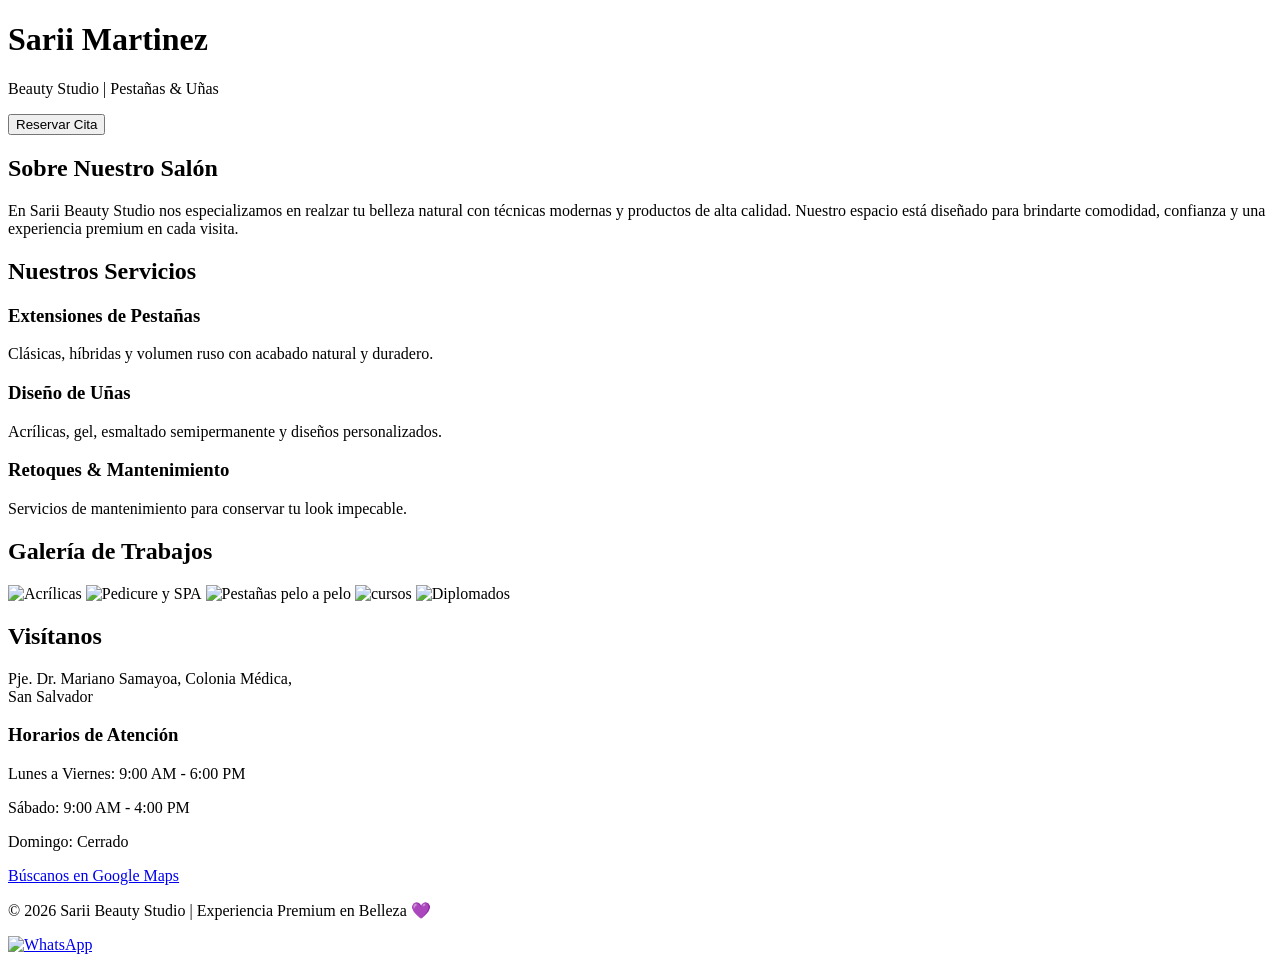
==== index.html @ cb6f9347 "Add files via upload" ====
<!DOCTYPE html>
<html lang="es">

<head>
    <meta charset="UTF-8">
    <meta name="viewport" content="width=device-width, initial-scale=1.0">
    <title>Sarii Beauty Studio</title>

    <link rel="stylesheet" href="css/style.css">

    <link href="https://fonts.googleapis.com/css2?family=Playfair+Display:wght@500;700&family=Poppins:wght@300;400;500&display=swap" rel="stylesheet">
</head>

<body>

    <!-- HERO -->
   <header class="hero">
    <div class="hero-overlay">
        <h1>Sarii Martinez</h1>
        <p>Beauty Studio | Pestañas & Uñas</p>
        <button>Reservar Cita</button>
    </div>
    </header>


    <!-- SOBRE NOSOTROS -->
    <section class="about fade-in">
        <div class="container">
            <h2>Sobre Nuestro Salón</h2>
            <p>
                En Sarii Beauty Studio nos especializamos en realzar tu belleza natural con técnicas modernas
                y productos de alta calidad. Nuestro espacio está diseñado para brindarte comodidad,
                confianza y una experiencia premium en cada visita.
            </p>
        </div>
    </section>

    <!-- SERVICIOS -->
    <section class="services fade-in">
        <h2>Nuestros Servicios</h2>

        <div class="services-container">

            <div class="card">
                <h3>Extensiones de Pestañas</h3>
                <p>Clásicas, híbridas y volumen ruso con acabado natural y duradero.</p>
            </div>

            <div class="card">
                <h3>Diseño de Uñas</h3>
                <p>Acrílicas, gel, esmaltado semipermanente y diseños personalizados.</p>
            </div>

            <div class="card">
                <h3>Retoques & Mantenimiento</h3>
                <p>Servicios de mantenimiento para conservar tu look impecable.</p>
            </div>

        </div>
    </section>

<!-- CARRUSEL PREMIUM -->
<section class="carousel-section fade-in">
    <h2>Galería de Trabajos</h2>
    <div class="carousel">
        <img class="carousel-img active" src="images/acrilicas.jpeg" alt="Acrílicas">
        <img class="carousel-img" src="images/pedicure smaltado.jpeg" alt="Pedicure y SPA">
        <img class="carousel-img" src="images/pelo a pelo.jpeg" alt="Pestañas pelo a pelo">
        <img class="carousel-img" src="images/clases.jpeg" alt="cursos">
        <img class="carousel-img" src="images/Diplomados.jpeg" alt="Diplomados">
</div>

</section>

     <section class="ubicacion">
    <div class="ubicacion-card">

        <div class="ubicacion-header">
            <i class="fas fa-map-marker-alt icono-ubicacion"></i>
            <h2>Visítanos</h2>
        </div>

        <p>Pje. Dr. Mariano Samayoa, Colonia Médica,<br>San Salvador</p>

        <div class="horarios">
            <h3>Horarios de Atención</h3>
            <p>Lunes a Viernes: 9:00 AM - 6:00 PM</p>
            <p>Sábado: 9:00 AM - 4:00 PM</p>
            <p>Domingo: Cerrado</p>
        </div>

        <!-- BOTÓN GOOGLE MAPS -->
        <a href="https://maps.app.goo.gl/WxEdS9twCgssLW859"
           target="_blank"
           class="btn-mapa">
           Búscanos en Google Maps
        </a>

        <!-- <div class="mapa">
            <iframe 
                src="https://www.google.com/maps?q=Pje.+Dr.+Mariano+Samayoa,+Colonia+Medica,+San+Salvador&output=embed"
                loading="lazy">
            </iframe>
        </div> -->

    </div>
</section>


    <!-- FOOTER -->
    <footer>
        <p>© 2026 Sarii Beauty Studio | Experiencia Premium en Belleza 💜</p>
    </footer>

    <!-- BOTÓN FLOTANTE WHATSAPP -->
<a href="https://wa.me/50374863461?text=Hola,%20quiero%20agendar%20una%20cita%20en%20Sarii%20Beauty%20Studio"
   class="whatsapp-float"
   target="_blank">
    <img src="https://cdn-icons-png.flaticon.com/512/733/733585.png" alt="WhatsApp">
</a>

<script>
    const elements = document.querySelectorAll('.fade-in');

    const observer = new IntersectionObserver((entries) => {
        entries.forEach(entry => {
            if (entry.isIntersecting) {
                entry.target.classList.add('visible');
            }
        });
    });

    elements.forEach(el => observer.observe(el));
</script>

<script>
document.addEventListener("DOMContentLoaded", function () {

    const slides = document.querySelectorAll('.carousel-img');
    let currentSlide = 0;

    function showNextSlide() {
        slides[currentSlide].classList.remove('active');
        currentSlide = (currentSlide + 1) % slides.length;
        slides[currentSlide].classList.add('active');
    }

    setInterval(showNextSlide, 4000);

});
</script>

</body>

</html>
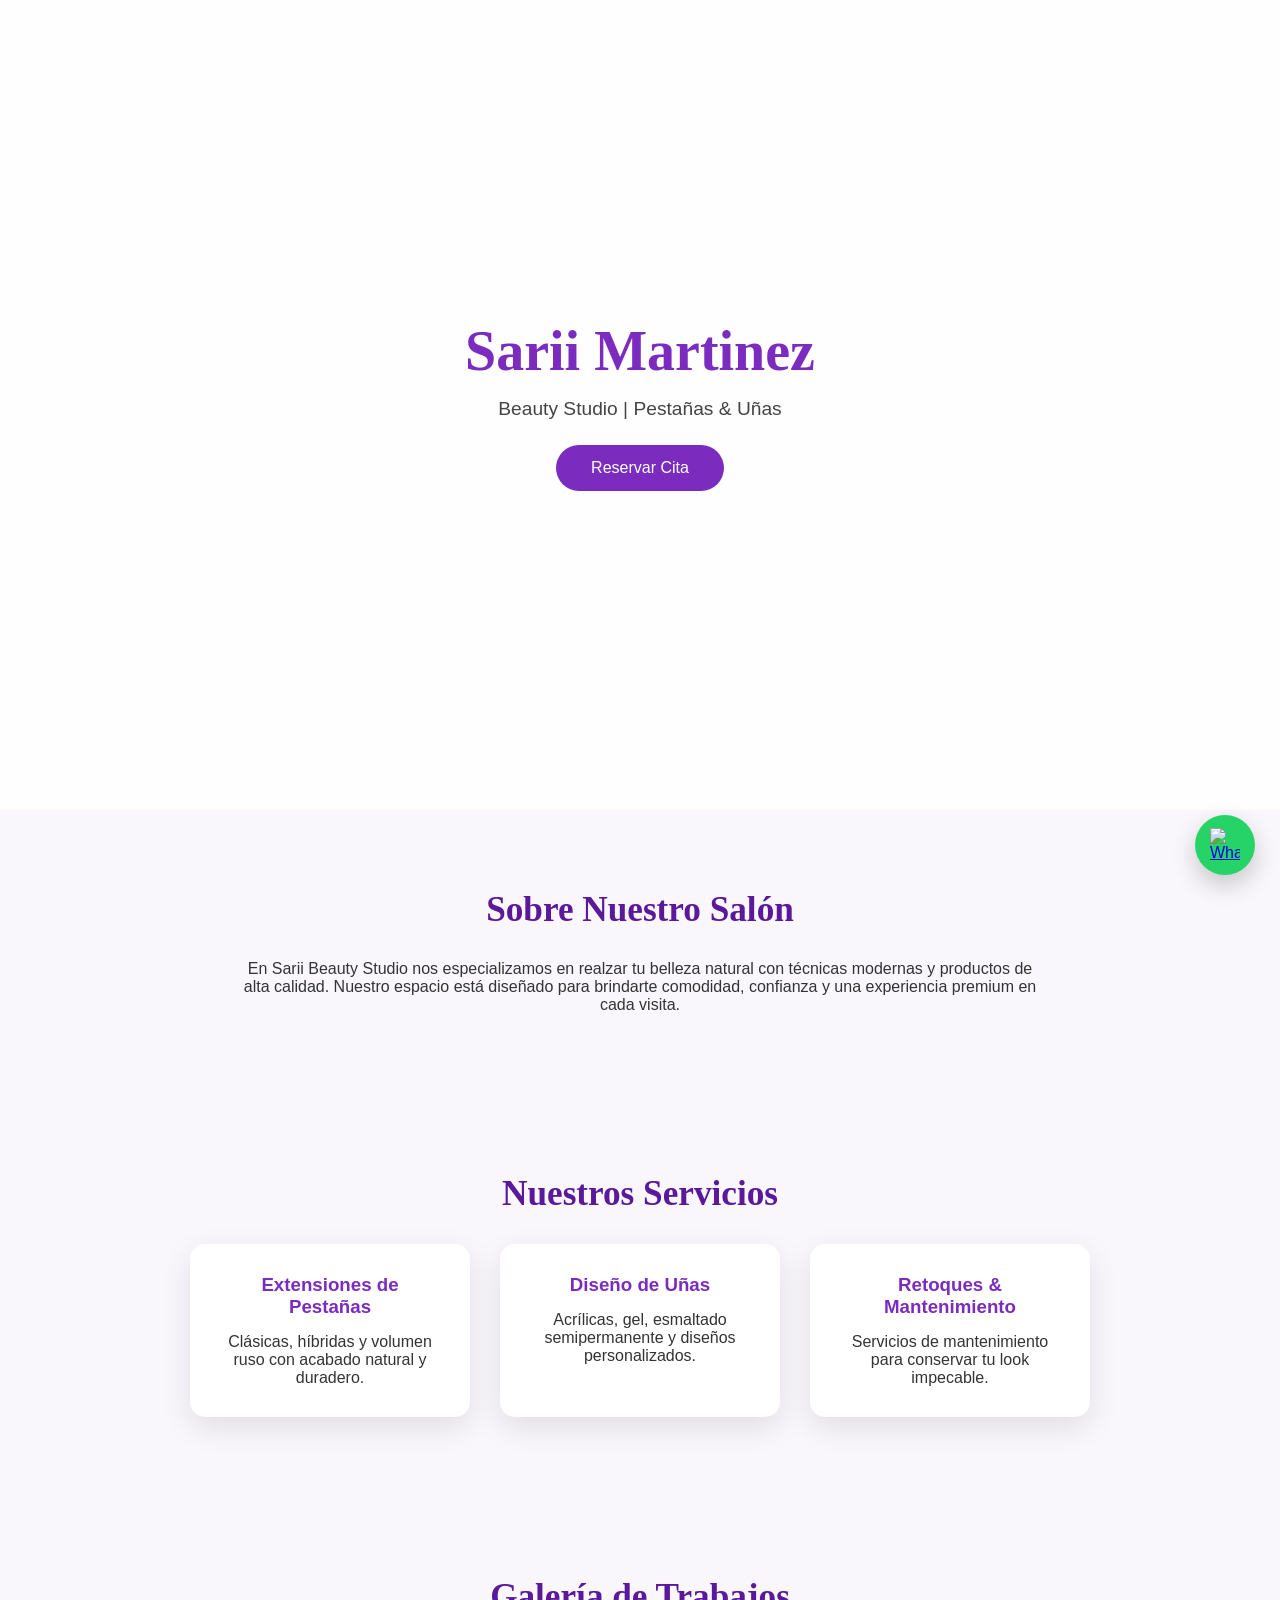
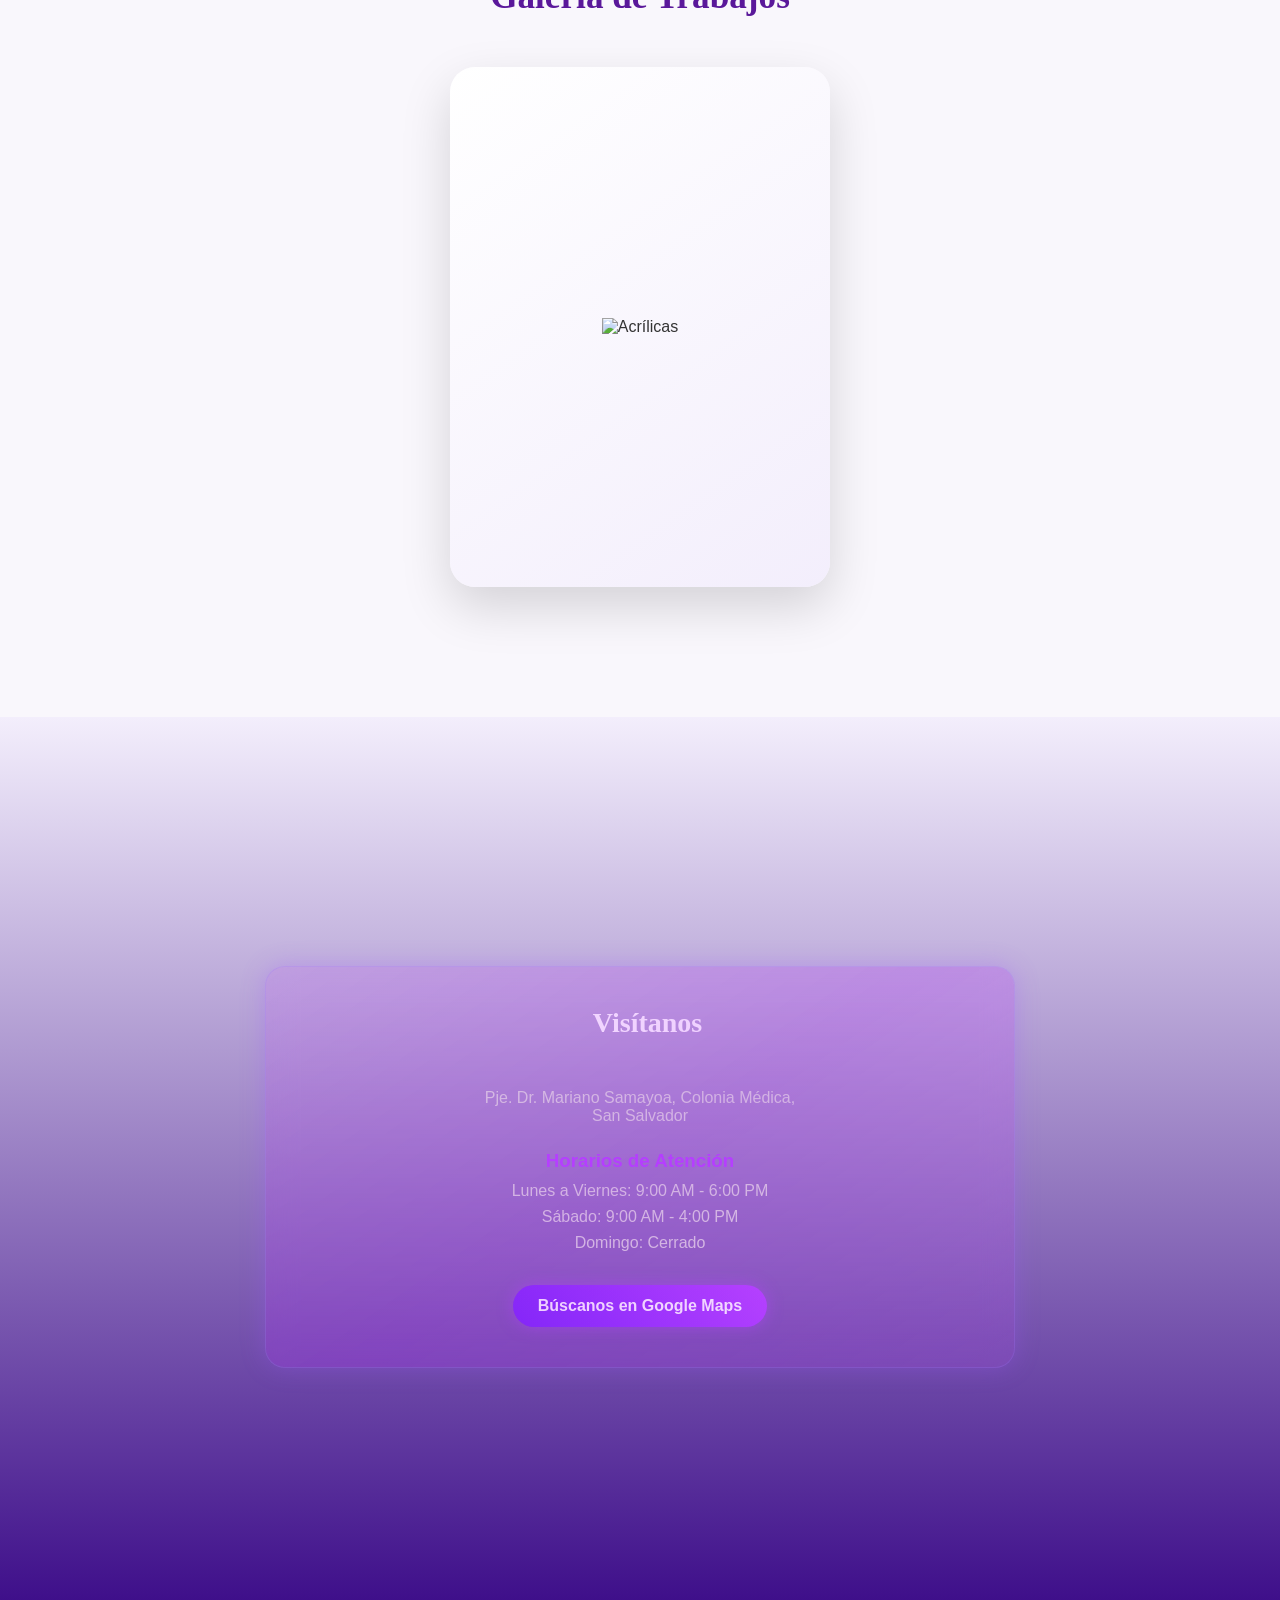
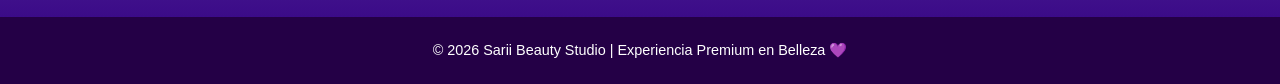
==== commit 36836922: "Add files via upload" ====
--- a/index.html
+++ b/index.html
@@ -6,7 +6,7 @@
     <meta name="viewport" content="width=device-width, initial-scale=1.0">
     <title>Sarii Beauty Studio</title>
 
-    <link rel="stylesheet" href="css/style.css">
+    <link rel="stylesheet" href="styles.css">
 
     <link href="https://fonts.googleapis.com/css2?family=Playfair+Display:wght@500;700&family=Poppins:wght@300;400;500&display=swap" rel="stylesheet">
 </head>
--- a/styles.css
+++ b/styles.css
@@ -0,0 +1,390 @@
+/* RESET */
+* {
+    margin: 0;
+    padding: 0;
+    box-sizing: border-box;
+}
+
+/* GENERAL */
+body {
+    font-family: 'Poppins', sans-serif;
+    background-color: #f9f7fc;
+    color: #333;
+}
+
+/* HERO PREMIUM CON IMAGEN */
+.hero {
+    height: 90vh;
+    background: linear-gradient(rgba(255,255,255,0.85), rgba(255,255,255,0.85)),
+                url("../images/logo.bg.jpeg");
+    background-size: cover;
+    background-position: center;
+    display: flex;
+    justify-content: center;
+    align-items: center;
+    text-align: center;
+}
+
+.hero-overlay h1 {
+    font-family: 'Playfair Display', serif;
+    font-size: 3.5rem;
+    color: #7b2cbf;
+    margin-bottom: 15px;
+}
+
+.hero-overlay p {
+    font-size: 1.2rem;
+    color: #444;
+    margin-bottom: 25px;
+}
+
+
+/* BOTÓN */
+button {
+    background: #7b2cbf;
+    border: none;
+    padding: 14px 35px;
+    border-radius: 30px;
+    color: white;
+    font-size: 1rem;
+    cursor: pointer;
+    transition: 0.3s;
+}
+
+button:hover {
+    background: #5a189a;
+}
+
+/* SECCIONES */
+section {
+    padding: 80px 20px;
+    text-align: center;
+}
+
+.container {
+    max-width: 800px;
+    margin: auto;
+}
+
+h2 {
+    font-family: 'Playfair Display', serif;
+    font-size: 2.2rem;
+    margin-bottom: 30px;
+    color: #5a189a;
+}
+
+/* SERVICIOS */
+.services-container {
+    display: flex;
+    justify-content: center;
+    gap: 30px;
+    flex-wrap: wrap;
+}
+
+.card {
+    background: white;
+    padding: 30px;
+    width: 280px;
+    border-radius: 15px;
+    box-shadow: 0 10px 30px rgba(0,0,0,0.1);
+    transition: 0.3s;
+}
+
+.card:hover {
+    transform: translateY(-8px);
+}
+
+.card h3 {
+    margin-bottom: 15px;
+    color: #7b2cbf;
+}
+
+/* FOOTER */
+footer {
+    background: #240046;
+    color: white;
+    text-align: center;
+    padding: 25px;
+    font-size: 0.9rem;
+}
+
+/* UBICACIÓN */
+.location {
+    background: #f3eefc;
+    padding: 70px 20px;
+}
+
+.location p {
+    font-size: 1.1rem;
+    margin-bottom: 25px;
+    color: #444;
+}
+
+/* WHATSAPP FLOAT */
+.whatsapp-float {
+    position: fixed;
+    width: 60px;
+    height: 60px;
+    bottom: 25px;
+    right: 25px;
+    background-color: #25D366;
+    border-radius: 50%;
+    display: flex;
+    justify-content: center;
+    align-items: center;
+    box-shadow: 0 10px 25px rgba(0,0,0,0.2);
+    transition: 0.3s;
+    z-index: 100;
+}
+
+.whatsapp-float img {
+    width: 30px;
+}
+
+.whatsapp-float:hover {
+    transform: scale(1.1);
+}
+
+/* ANIMACIÓN SCROLL */
+.fade-in {
+    opacity: 0;
+    transform: translateY(40px);
+    transition: all 0.8s ease;
+}
+
+.fade-in.visible {
+    opacity: 1;
+    transform: translateY(0);
+}
+
+/* RESPONSIVE */
+
+/* Tablets */
+@media (max-width: 992px) {
+
+    .overlay h1 {
+        font-size: 2.8rem;
+    }
+
+    .services-container {
+        gap: 20px;
+    }
+}
+
+/* Celulares */
+@media (max-width: 600px) {
+
+    .hero {
+        height: 80vh;
+        padding: 20px;
+    }
+
+    .overlay h1 {
+        font-size: 2rem;
+    }
+
+    .overlay p {
+        font-size: 1rem;
+    }
+
+    section {
+        padding: 60px 15px;
+    }
+
+    .card {
+        width: 100%;
+        max-width: 350px;
+    }
+
+    .whatsapp-float {
+        width: 55px;
+        height: 55px;
+        bottom: 20px;
+        right: 20px;
+    }
+}
+
+.carousel {
+    position: relative;
+    max-width: 380px;
+    height: 520px;
+    margin: 50px auto;
+    border-radius: 25px;
+    overflow: hidden;
+    background: linear-gradient(145deg, #ffffff, #f3eefc);
+    box-shadow: 0 20px 50px rgba(0,0,0,0.15);
+    display: flex;
+    align-items: center;
+    justify-content: center;
+}
+
+.carousel-img {
+    position: absolute;
+    max-width: 100%;
+    max-height: 100%;
+    object-fit: contain;
+    object-position: center;
+    opacity: 0;
+    transition: opacity 1.2s ease-in-out;
+}
+
+.carousel-img.active {
+    opacity: 1;
+}
+
+
+
+@media (max-width: 600px) {
+
+    .location-card {
+        padding: 40px 25px;
+    }
+
+    .map-container iframe {
+        height: 200px;
+    }
+
+}
+
+/* ===== UBICACIÓN CENTRADA PRO ===== */
+
+.ubicacion {
+    min-height: 100vh;
+    display: flex;
+    justify-content: center;
+    align-items: center;
+    padding: 60px 20px;
+    background: linear-gradient(to bottom, #f3eefc, #3b0b88);
+}
+
+.ubicacion-card {
+    max-width: 750px;
+    width: 100%;
+    background: rgba(255,255,255,0.05);
+    backdrop-filter: blur(15px);
+    border-radius: 20px;
+    padding: 40px;
+    text-align: center;
+    border: 1px solid rgba(160, 90, 255, 0.3);
+    box-shadow: 0 0 25px rgba(160, 90, 255, 0.3);
+    position: relative;
+    overflow: hidden;
+}
+
+
+/* Brillo morado animado */
+.ubicacion-card::before {
+    content: "";
+    position: absolute;
+    top: -50%;
+    left: -50%;
+    width: 200%;
+    height: 200%;
+    background: linear-gradient(
+        120deg,
+        transparent,
+        rgba(170, 0, 255, 0.2),
+        transparent
+    );
+    transform: rotate(25deg);
+    animation: brillo 6s linear infinite;
+}
+
+@keyframes brillo {
+    0% { transform: translateX(-100%) rotate(25deg); }
+    100% { transform: translateX(100%) rotate(25deg); }
+}
+
+.ubicacion-header {
+    display: flex;
+    justify-content: center;
+    align-items: center;
+    gap: 15px;
+    margin-bottom: 20px;
+}
+
+.icono-ubicacion {
+    font-size: 28px;
+    color: #b84dff;
+    animation: flotar 3s ease-in-out infinite;
+}
+
+/* Animación suave del icono */
+@keyframes flotar {
+    0%, 100% { transform: translateY(0); }
+    50% { transform: translateY(-8px); }
+}
+
+.ubicacion h2 {
+    font-size: 28px;
+    color: #fff;
+}
+
+.ubicacion p {
+    color: #ddd;
+    margin: 8px 0;
+}
+
+.horarios {
+    margin-top: 25px;
+}
+
+.horarios h3 {
+    color: #b84dff;
+    margin-bottom: 10px;
+}
+
+.mapa {
+    margin-top: 30px;
+    border-radius: 15px;
+    overflow: hidden;
+    border: 1px solid rgba(184, 77, 255, 0.4);
+}
+
+.mapa iframe {
+    width: 100%;
+    height: 300px;
+    border: none;
+}
+
+/* BOTÓN PREMIUM */
+.maps-btn {
+    display: inline-block;
+    padding: 15px 40px;
+    border-radius: 40px;
+    background: linear-gradient(135deg, #7b2cbf, #9d4edd);
+    color: white;
+    text-decoration: none;
+    font-weight: 500;
+    letter-spacing: 0.5px;
+    transition: 0.3s ease;
+    box-shadow: 0 10px 25px rgba(187, 118, 247, 0.4);
+}
+
+.maps-btn:hover {
+    transform: translateY(-3px);
+    box-shadow: 0 15px 35px rgba(123,44,191,0.5);
+}
+
+/* BOTÓN GOOGLE MAPS */
+
+.btn-mapa {
+    display: inline-block;
+    margin-top: 25px;
+    padding: 12px 25px;
+    border-radius: 30px;
+    text-decoration: none;
+    color: white;
+    background: linear-gradient(45deg, #7b2ff7, #b84dff);
+    font-weight: bold;
+    transition: 0.3s ease;
+    box-shadow: 0 0 15px rgba(184, 77, 255, 0.5);
+}
+
+.btn-mapa:hover {
+    transform: translateY(-3px);
+    box-shadow: 0 0 25px rgba(184, 77, 255, 0.8);
+}
+
+
+
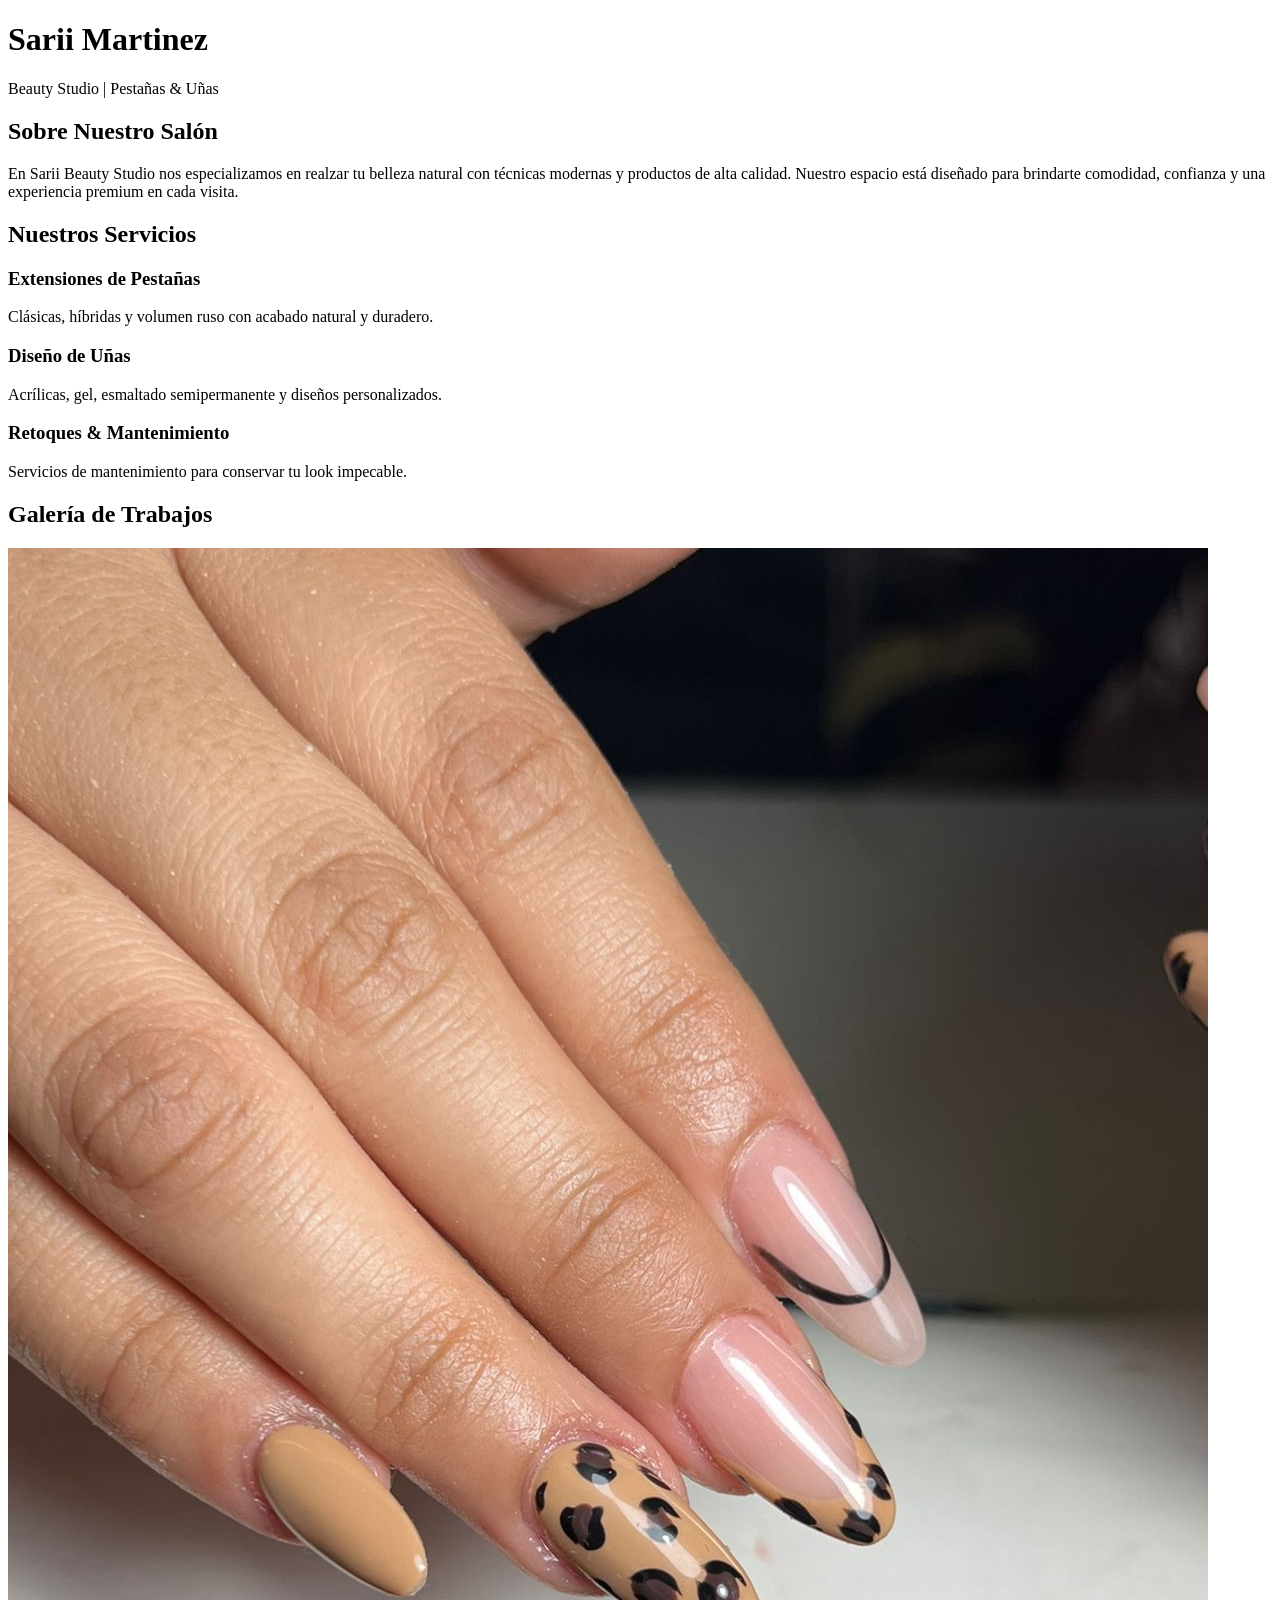
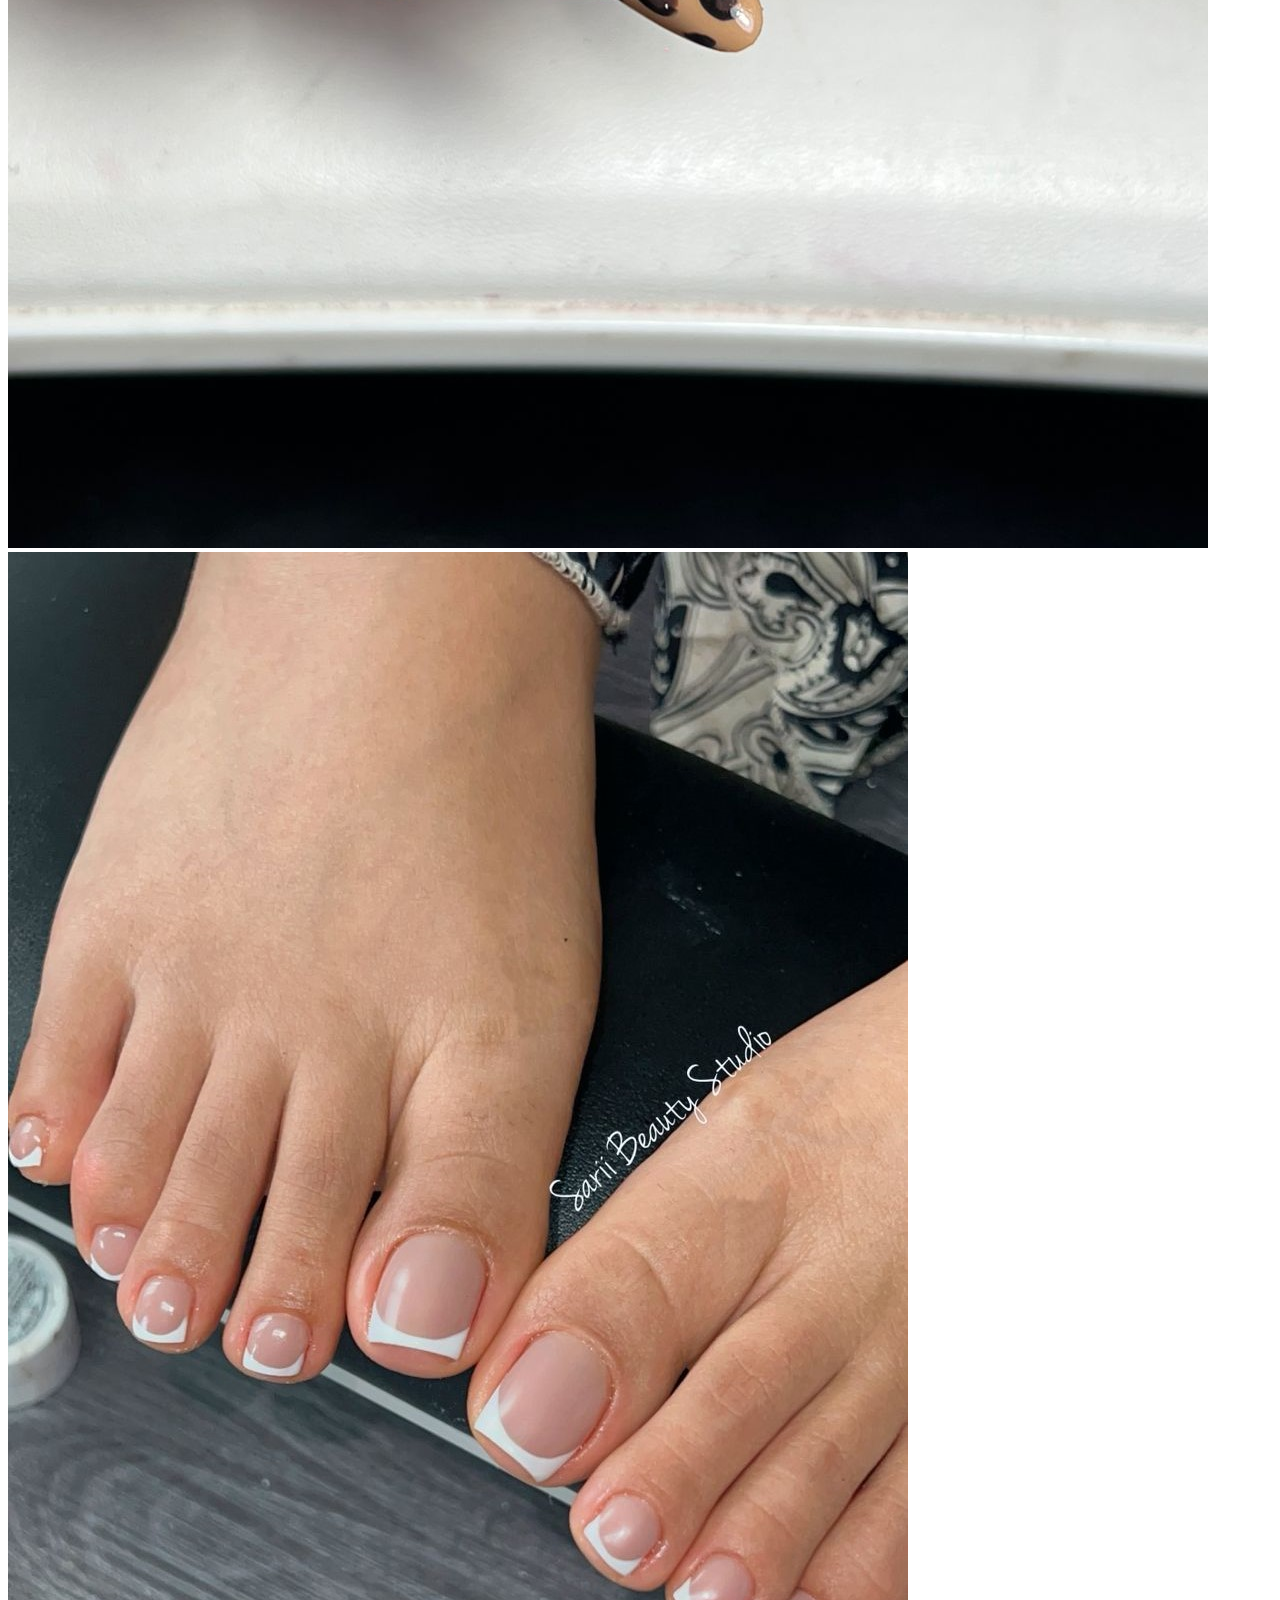
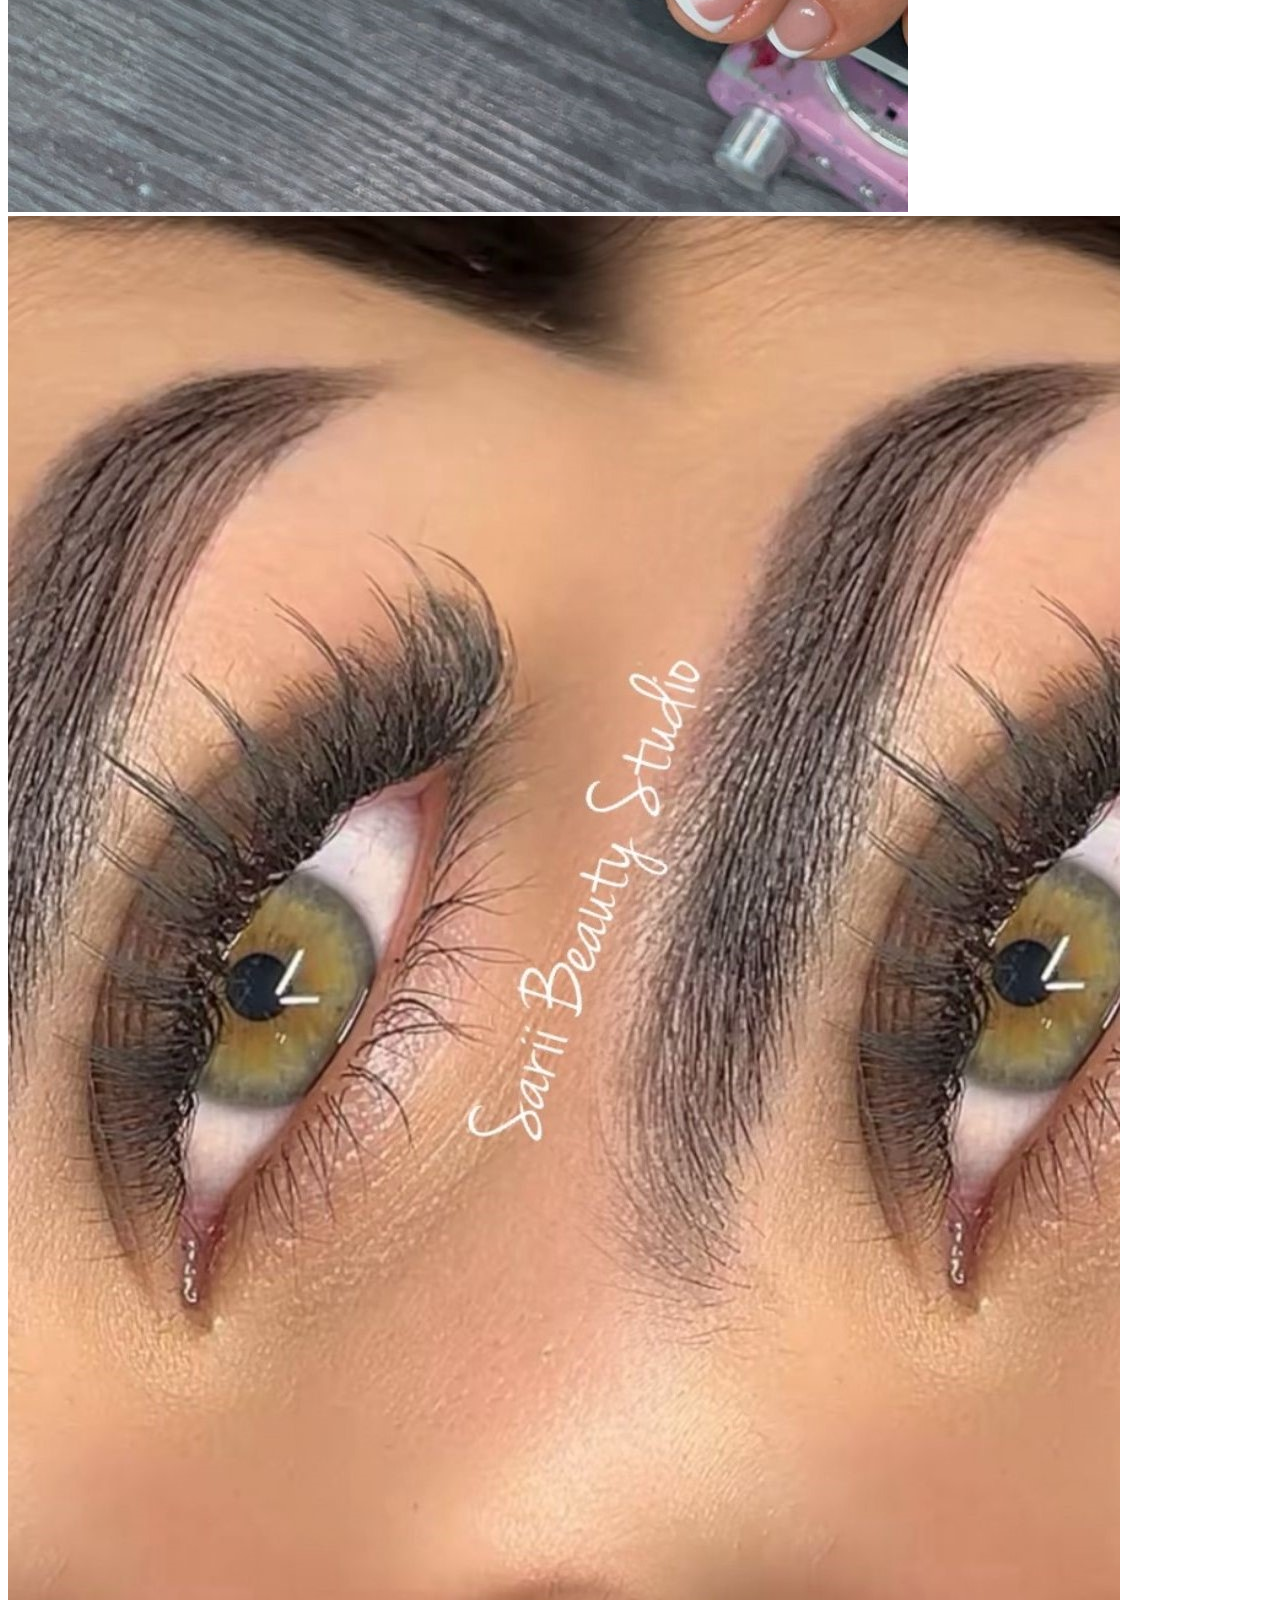
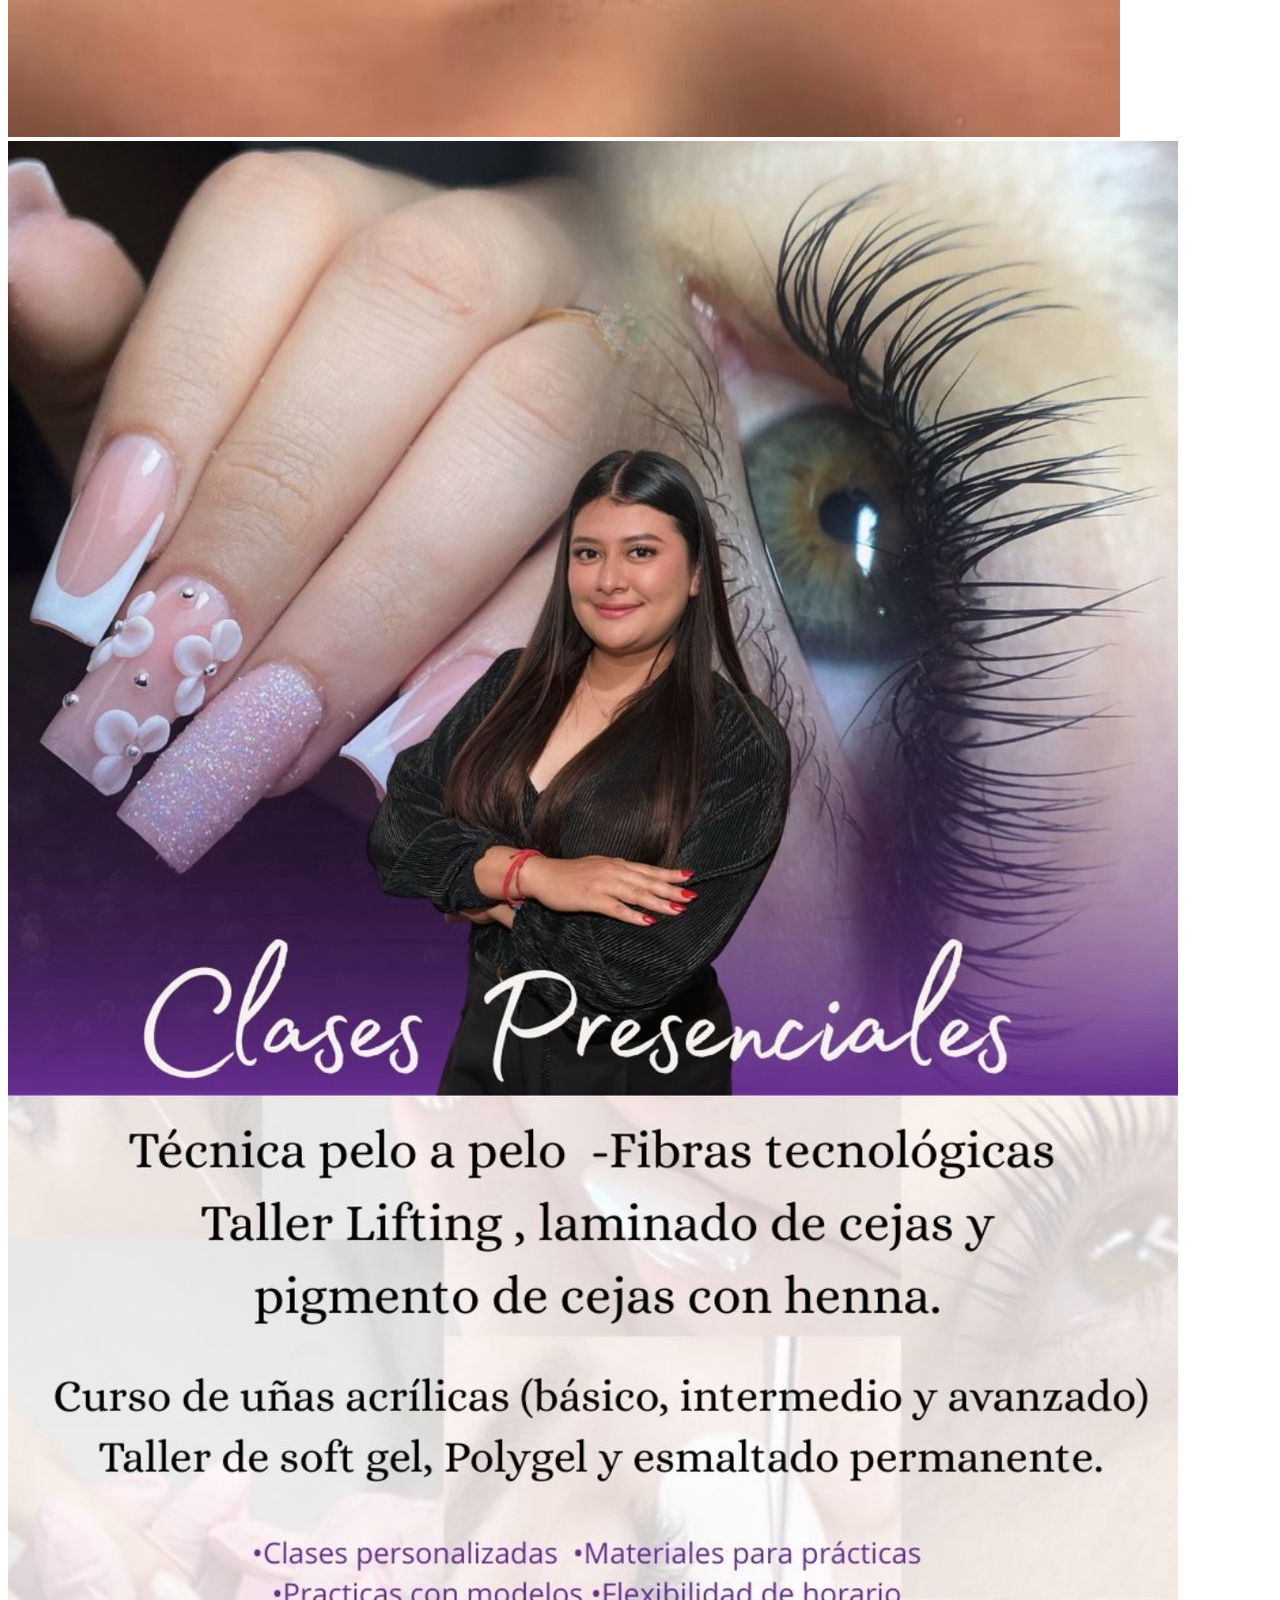
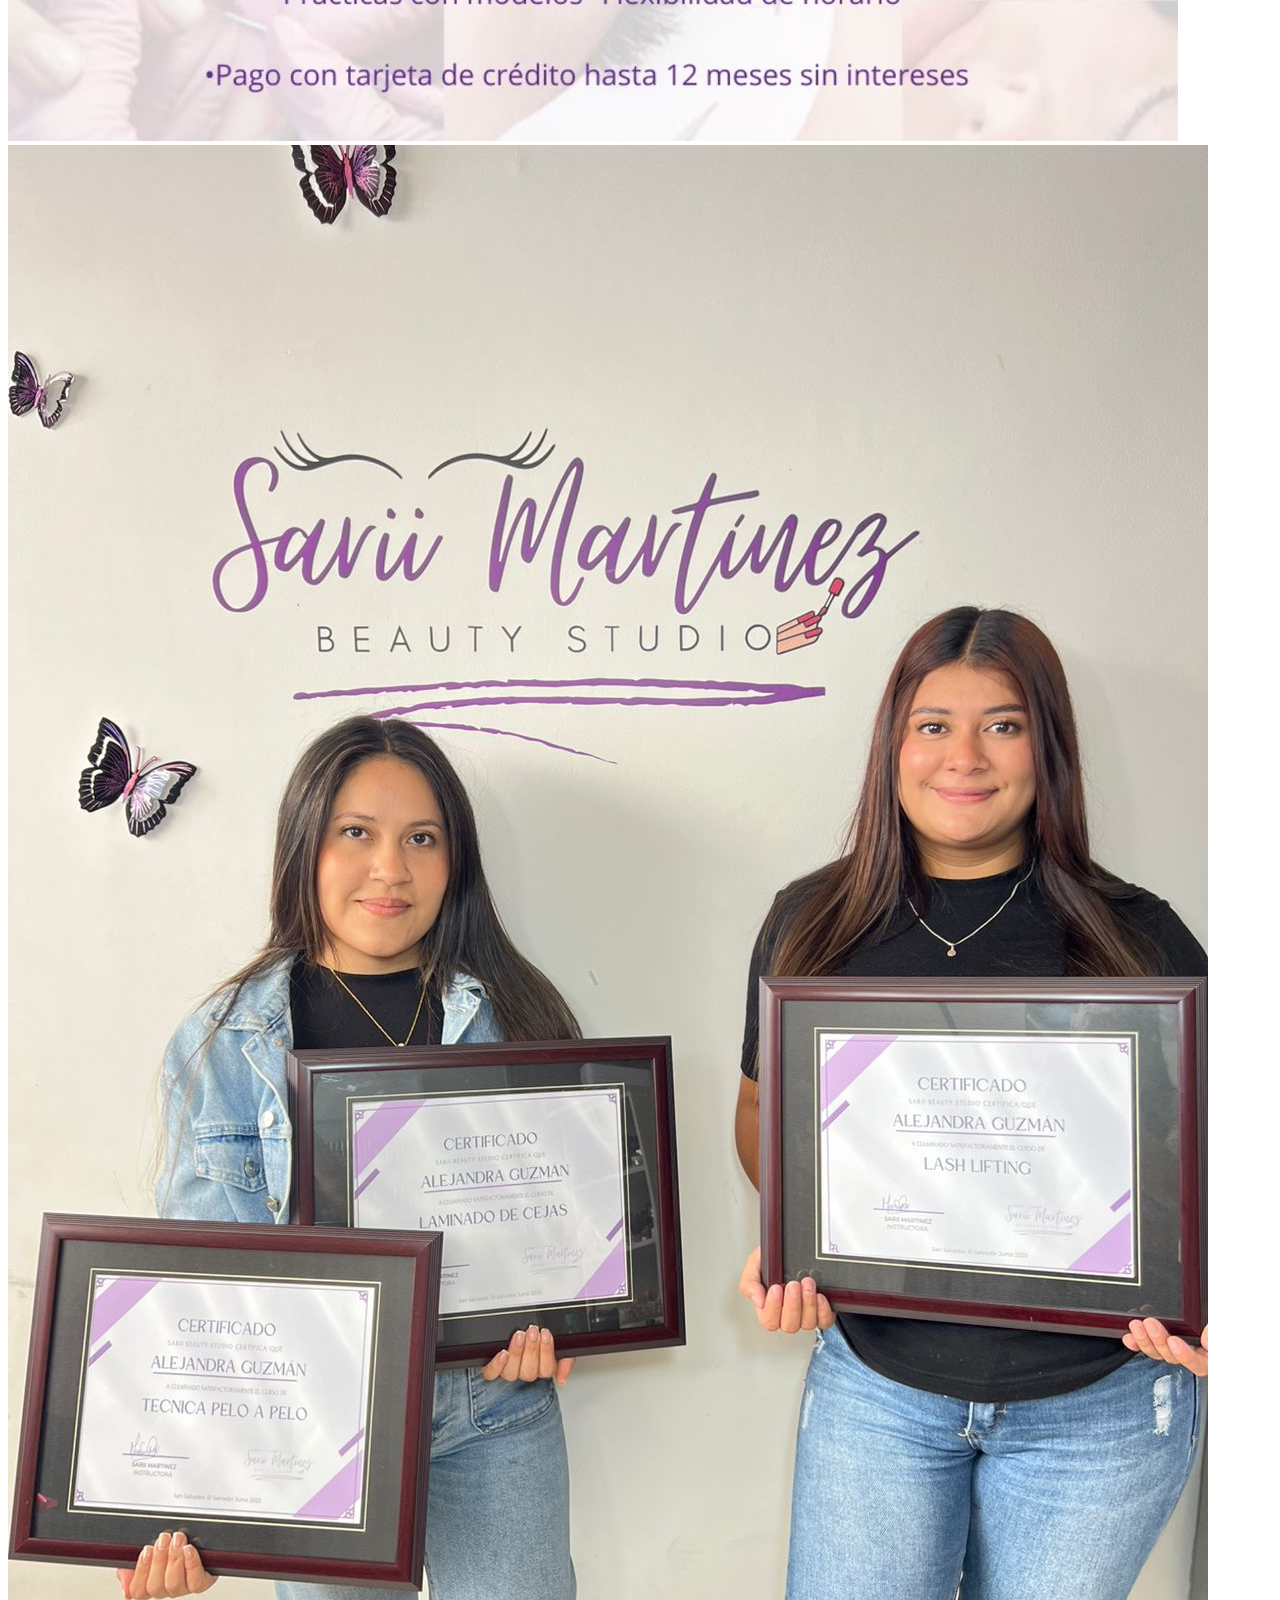
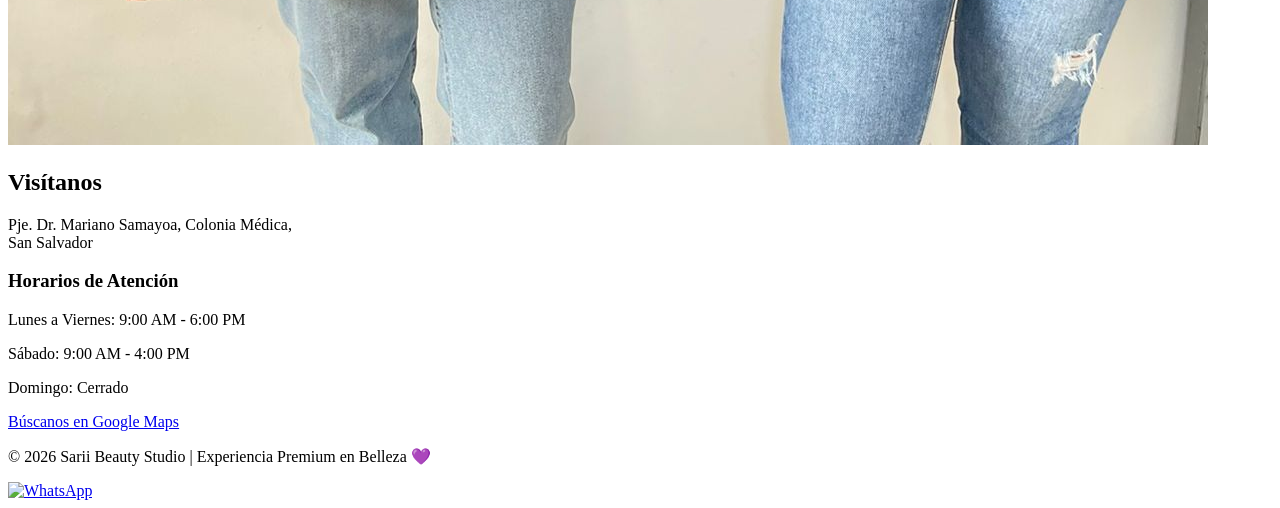
==== commit 400a45b7: "Add files via upload" ====
--- a/index.html
+++ b/index.html
@@ -6,7 +6,8 @@
     <meta name="viewport" content="width=device-width, initial-scale=1.0">
     <title>Sarii Beauty Studio</title>
 
-    <link rel="stylesheet" href="styles.css">
+   <link rel="stylesheet" href="css/styles.css">
+
 
     <link href="https://fonts.googleapis.com/css2?family=Playfair+Display:wght@500;700&family=Poppins:wght@300;400;500&display=swap" rel="stylesheet">
 </head>
@@ -18,7 +19,6 @@
     <div class="hero-overlay">
         <h1>Sarii Martinez</h1>
         <p>Beauty Studio | Pestañas & Uñas</p>
-        <button>Reservar Cita</button>
     </div>
     </header>
 
@@ -63,11 +63,11 @@
 <section class="carousel-section fade-in">
     <h2>Galería de Trabajos</h2>
     <div class="carousel">
-        <img class="carousel-img active" src="images/acrilicas.jpeg" alt="Acrílicas">
-        <img class="carousel-img" src="images/pedicure smaltado.jpeg" alt="Pedicure y SPA">
-        <img class="carousel-img" src="images/pelo a pelo.jpeg" alt="Pestañas pelo a pelo">
-        <img class="carousel-img" src="images/clases.jpeg" alt="cursos">
-        <img class="carousel-img" src="images/Diplomados.jpeg" alt="Diplomados">
+        <img class="carousel-img active" src="images/acrilicas.jpeg" >
+        <img class="carousel-img" src="images/pedicure smaltado.jpeg" >
+        <img class="carousel-img" src="images/pelo a pelo.jpeg" >
+        <img class="carousel-img" src="images/clases.jpeg" >
+        <img class="carousel-img" src="images/Diplomados.jpeg">
 </div>
 
 </section>
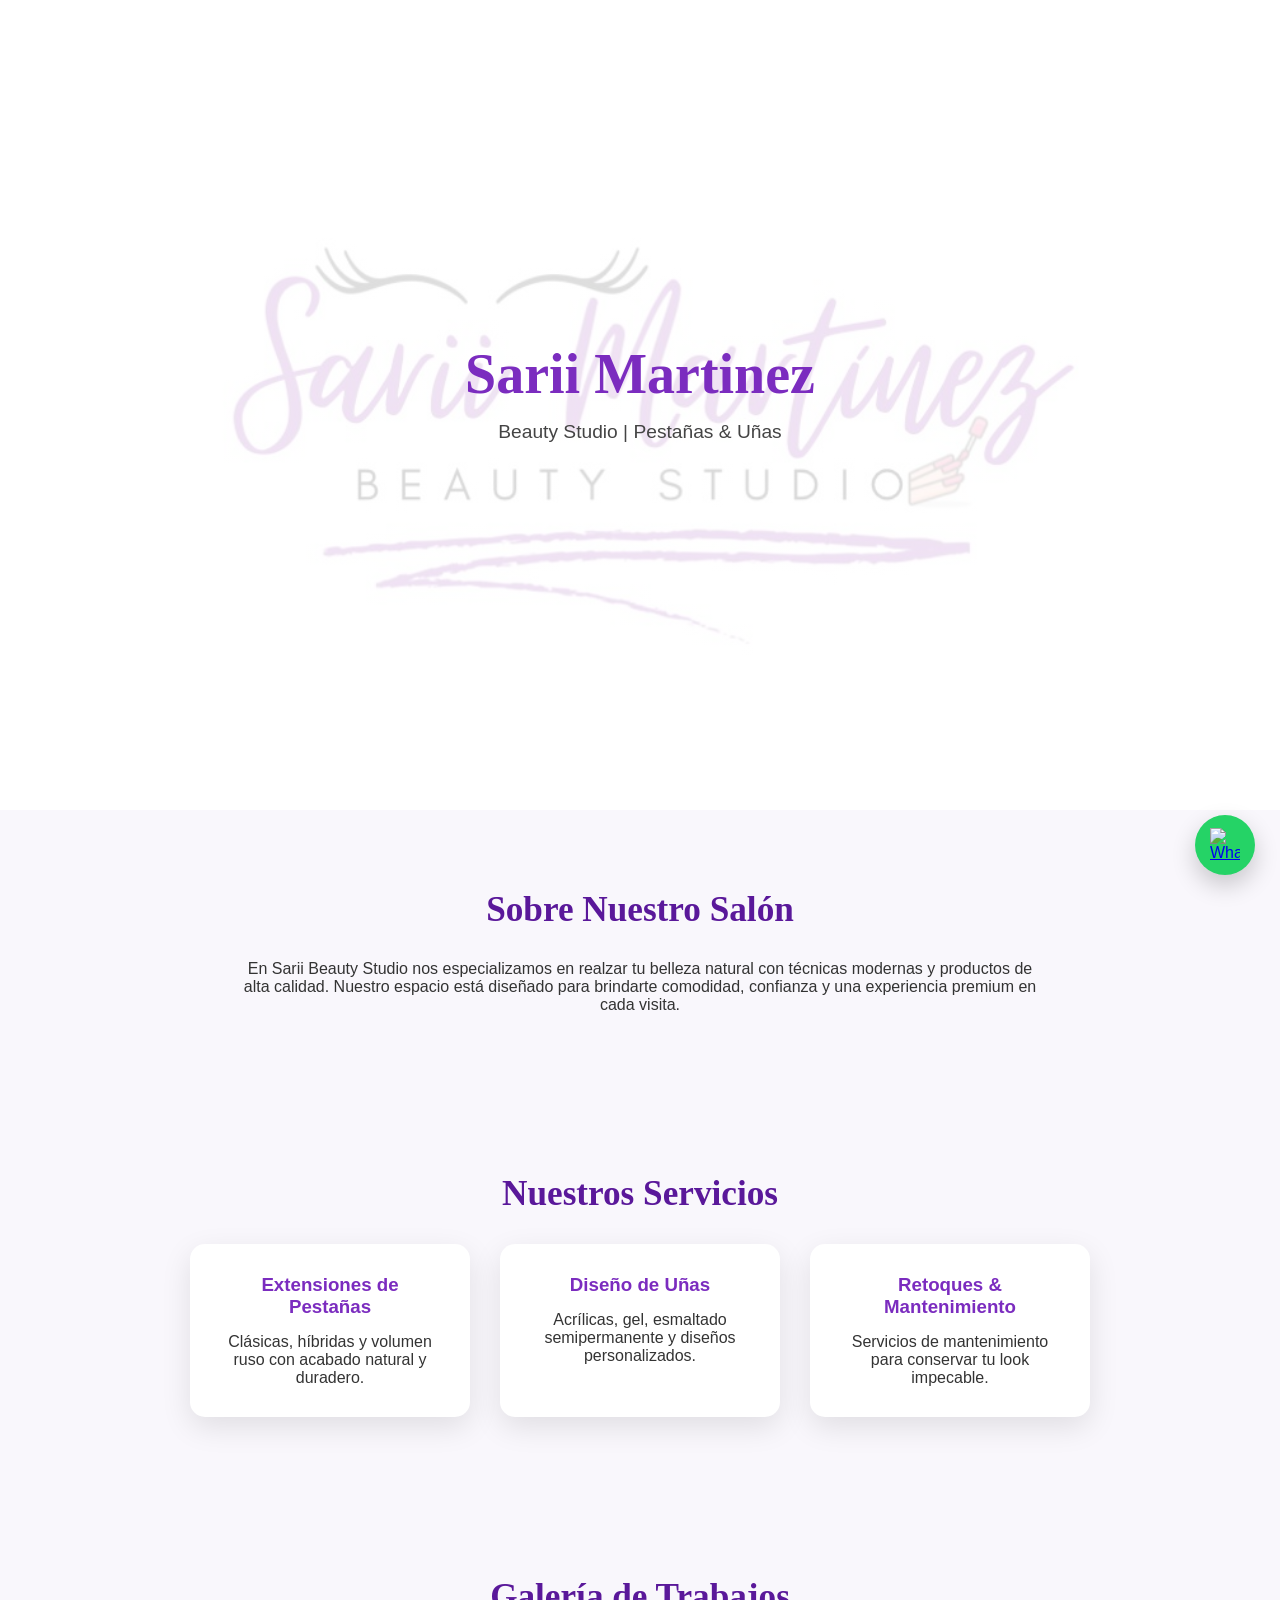
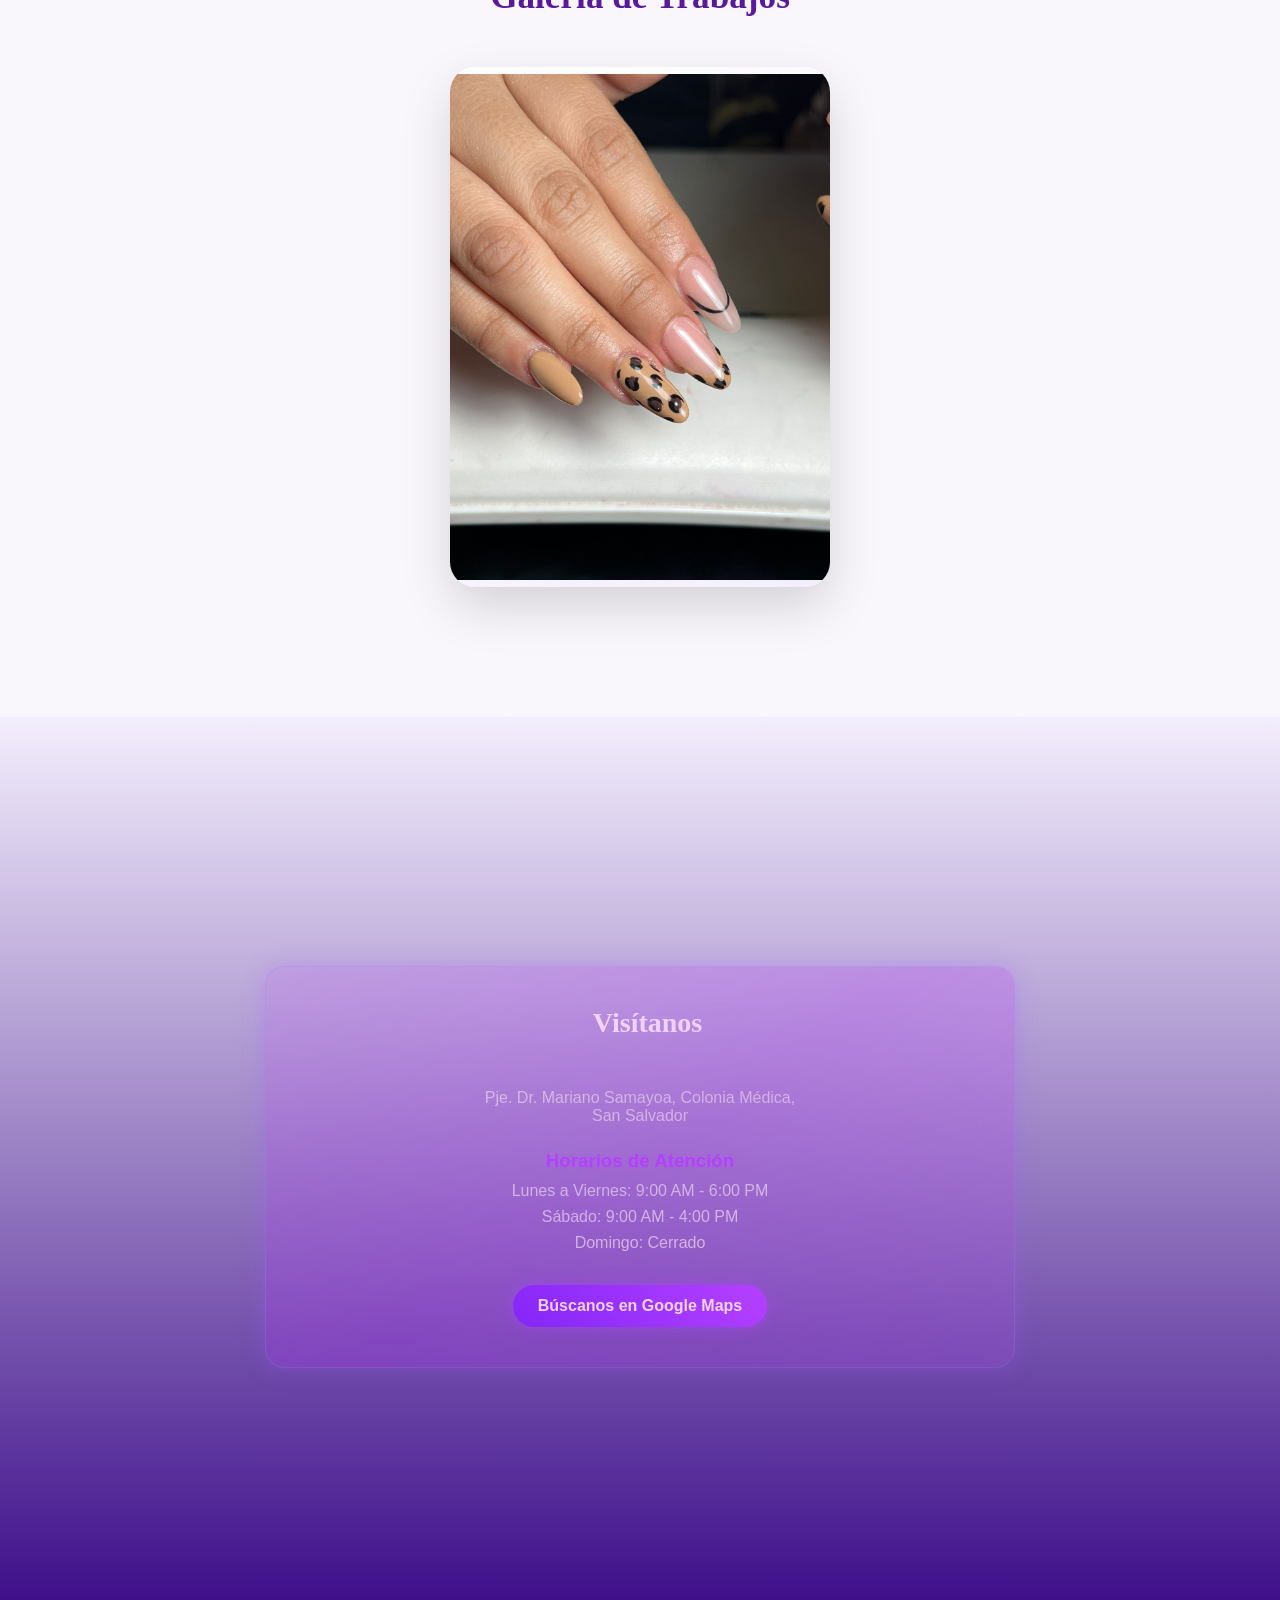
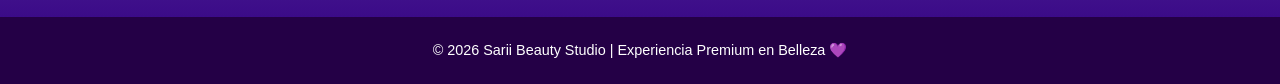
==== commit fe4f9e60: "Add files via upload" ====
--- a/index.html
+++ b/index.html
@@ -6,7 +6,7 @@
     <meta name="viewport" content="width=device-width, initial-scale=1.0">
     <title>Sarii Beauty Studio</title>
 
-   <link rel="stylesheet" href="css/styles.css">
+   <link rel="stylesheet" href="styles.css">
 
 
     <link href="https://fonts.googleapis.com/css2?family=Playfair+Display:wght@500;700&family=Poppins:wght@300;400;500&display=swap" rel="stylesheet">
--- a/styles.css
+++ b/styles.css
@@ -0,0 +1,390 @@
+/* RESET */
+* {
+    margin: 0;
+    padding: 0;
+    box-sizing: border-box;
+}
+
+/* GENERAL */
+body {
+    font-family: 'Poppins', sans-serif;
+    background-color: #f9f7fc;
+    color: #333;
+}
+
+/* HERO PREMIUM CON IMAGEN */
+.hero {
+    height: 90vh;
+    background: linear-gradient(rgba(255,255,255,0.85), rgba(255,255,255,0.85)),
+                url("images/logo.bg.jpeg");
+    background-size: cover;
+    background-position: center;
+    display: flex;
+    justify-content: center;
+    align-items: center;
+    text-align: center;
+}
+
+.hero-overlay h1 {
+    font-family: 'Playfair Display', serif;
+    font-size: 3.5rem;
+    color: #7b2cbf;
+    margin-bottom: 15px;
+}
+
+.hero-overlay p {
+    font-size: 1.2rem;
+    color: #444;
+    margin-bottom: 25px;
+}
+
+
+/* BOTÓN */
+button {
+    background: #7b2cbf;
+    border: none;
+    padding: 14px 35px;
+    border-radius: 30px;
+    color: white;
+    font-size: 1rem;
+    cursor: pointer;
+    transition: 0.3s;
+}
+
+button:hover {
+    background: #5a189a;
+}
+
+/* SECCIONES */
+section {
+    padding: 80px 20px;
+    text-align: center;
+}
+
+.container {
+    max-width: 800px;
+    margin: auto;
+}
+
+h2 {
+    font-family: 'Playfair Display', serif;
+    font-size: 2.2rem;
+    margin-bottom: 30px;
+    color: #5a189a;
+}
+
+/* SERVICIOS */
+.services-container {
+    display: flex;
+    justify-content: center;
+    gap: 30px;
+    flex-wrap: wrap;
+}
+
+.card {
+    background: white;
+    padding: 30px;
+    width: 280px;
+    border-radius: 15px;
+    box-shadow: 0 10px 30px rgba(0,0,0,0.1);
+    transition: 0.3s;
+}
+
+.card:hover {
+    transform: translateY(-8px);
+}
+
+.card h3 {
+    margin-bottom: 15px;
+    color: #7b2cbf;
+}
+
+/* FOOTER */
+footer {
+    background: #240046;
+    color: white;
+    text-align: center;
+    padding: 25px;
+    font-size: 0.9rem;
+}
+
+/* UBICACIÓN */
+.location {
+    background: #f3eefc;
+    padding: 70px 20px;
+}
+
+.location p {
+    font-size: 1.1rem;
+    margin-bottom: 25px;
+    color: #444;
+}
+
+/* WHATSAPP FLOAT */
+.whatsapp-float {
+    position: fixed;
+    width: 60px;
+    height: 60px;
+    bottom: 25px;
+    right: 25px;
+    background-color: #25D366;
+    border-radius: 50%;
+    display: flex;
+    justify-content: center;
+    align-items: center;
+    box-shadow: 0 10px 25px rgba(0,0,0,0.2);
+    transition: 0.3s;
+    z-index: 100;
+}
+
+.whatsapp-float img {
+    width: 30px;
+}
+
+.whatsapp-float:hover {
+    transform: scale(1.1);
+}
+
+/* ANIMACIÓN SCROLL */
+.fade-in {
+    opacity: 0;
+    transform: translateY(40px);
+    transition: all 1.2s ease;
+}
+
+.fade-in.visible {
+    opacity: 1;
+    transform: translateY(0);
+}
+
+/* RESPONSIVE */
+
+/* Tablets */
+@media (max-width: 992px) {
+
+    .overlay h1 {
+        font-size: 2.8rem;
+    }
+
+    .services-container {
+        gap: 20px;
+    }
+}
+
+/* Celulares */
+@media (max-width: 600px) {
+
+    .hero {
+        height: 80vh;
+        padding: 20px;
+    }
+
+    .overlay h1 {
+        font-size: 2rem;
+    }
+
+    .overlay p {
+        font-size: 1rem;
+    }
+
+    section {
+        padding: 60px 15px;
+    }
+
+    .card {
+        width: 100%;
+        max-width: 350px;
+    }
+
+    .whatsapp-float {
+        width: 55px;
+        height: 55px;
+        bottom: 20px;
+        right: 20px;
+    }
+}
+
+.carousel {
+    position: relative;
+    max-width: 380px;
+    height: 520px;
+    margin: 50px auto;
+    border-radius: 25px;
+    overflow: hidden;
+    background: linear-gradient(145deg, #ffffff, #f3eefc);
+    box-shadow: 0 20px 50px rgba(0,0,0,0.15);
+    display: flex;
+    align-items: center;
+    justify-content: center;
+}
+
+.carousel-img {
+    position: absolute;
+    max-width: 100%;
+    max-height: 100%;
+    object-fit: contain;
+    object-position: center;
+    opacity: 0;
+    transition: opacity 1.2s ease-in-out;
+}
+
+.carousel-img.active {
+    opacity: 1;
+}
+
+
+
+@media (max-width: 600px) {
+
+    .location-card {
+        padding: 40px 25px;
+    }
+
+    .map-container iframe {
+        height: 200px;
+    }
+
+}
+
+/* ===== UBICACIÓN CENTRADA PRO ===== */
+
+.ubicacion {
+    min-height: 100vh;
+    display: flex;
+    justify-content: center;
+    align-items: center;
+    padding: 60px 20px;
+    background: linear-gradient(to bottom, #f3eefc, #3b0b88);
+}
+
+.ubicacion-card {
+    max-width: 750px;
+    width: 100%;
+    background: rgba(255,255,255,0.05);
+    backdrop-filter: blur(15px);
+    border-radius: 20px;
+    padding: 40px;
+    text-align: center;
+    border: 1px solid rgba(160, 90, 255, 0.3);
+    box-shadow: 0 0 25px rgba(160, 90, 255, 0.3);
+    position: relative;
+    overflow: hidden;
+}
+
+
+/* Brillo morado animado */
+.ubicacion-card::before {
+    content: "";
+    position: absolute;
+    top: -50%;
+    left: -50%;
+    width: 200%;
+    height: 200%;
+    background: linear-gradient(
+        120deg,
+        transparent,
+        rgba(170, 0, 255, 0.2),
+        transparent
+    );
+    transform: rotate(25deg);
+    animation: brillo 6s linear infinite;
+}
+
+@keyframes brillo {
+    0% { transform: translateX(-100%) rotate(25deg); }
+    100% { transform: translateX(100%) rotate(25deg); }
+}
+
+.ubicacion-header {
+    display: flex;
+    justify-content: center;
+    align-items: center;
+    gap: 15px;
+    margin-bottom: 20px;
+}
+
+.icono-ubicacion {
+    font-size: 28px;
+    color: #b84dff;
+    animation: flotar 3s ease-in-out infinite;
+}
+
+/* Animación suave del icono */
+@keyframes flotar {
+    0%, 100% { transform: translateY(0); }
+    50% { transform: translateY(-8px); }
+}
+
+.ubicacion h2 {
+    font-size: 28px;
+    color: #fff;
+}
+
+.ubicacion p {
+    color: #ddd;
+    margin: 8px 0;
+}
+
+.horarios {
+    margin-top: 25px;
+}
+
+.horarios h3 {
+    color: #b84dff;
+    margin-bottom: 10px;
+}
+
+.mapa {
+    margin-top: 30px;
+    border-radius: 15px;
+    overflow: hidden;
+    border: 1px solid rgba(184, 77, 255, 0.4);
+}
+
+.mapa iframe {
+    width: 100%;
+    height: 300px;
+    border: none;
+}
+
+/* BOTÓN PREMIUM */
+.maps-btn {
+    display: inline-block;
+    padding: 15px 40px;
+    border-radius: 40px;
+    background: linear-gradient(135deg, #7b2cbf, #9d4edd);
+    color: white;
+    text-decoration: none;
+    font-weight: 500;
+    letter-spacing: 0.5px;
+    transition: 0.3s ease;
+    box-shadow: 0 10px 25px rgba(187, 118, 247, 0.4);
+}
+
+.maps-btn:hover {
+    transform: translateY(-3px);
+    box-shadow: 0 15px 35px rgba(123,44,191,0.5);
+}
+
+/* BOTÓN GOOGLE MAPS */
+
+.btn-mapa {
+    display: inline-block;
+    margin-top: 25px;
+    padding: 12px 25px;
+    border-radius: 30px;
+    text-decoration: none;
+    color: white;
+    background: linear-gradient(45deg, #7b2ff7, #b84dff);
+    font-weight: bold;
+    transition: 0.3s ease;
+    box-shadow: 0 0 15px rgba(184, 77, 255, 0.5);
+}
+
+.btn-mapa:hover {
+    transform: translateY(-3px);
+    box-shadow: 0 0 25px rgba(184, 77, 255, 0.8);
+}
+
+
+
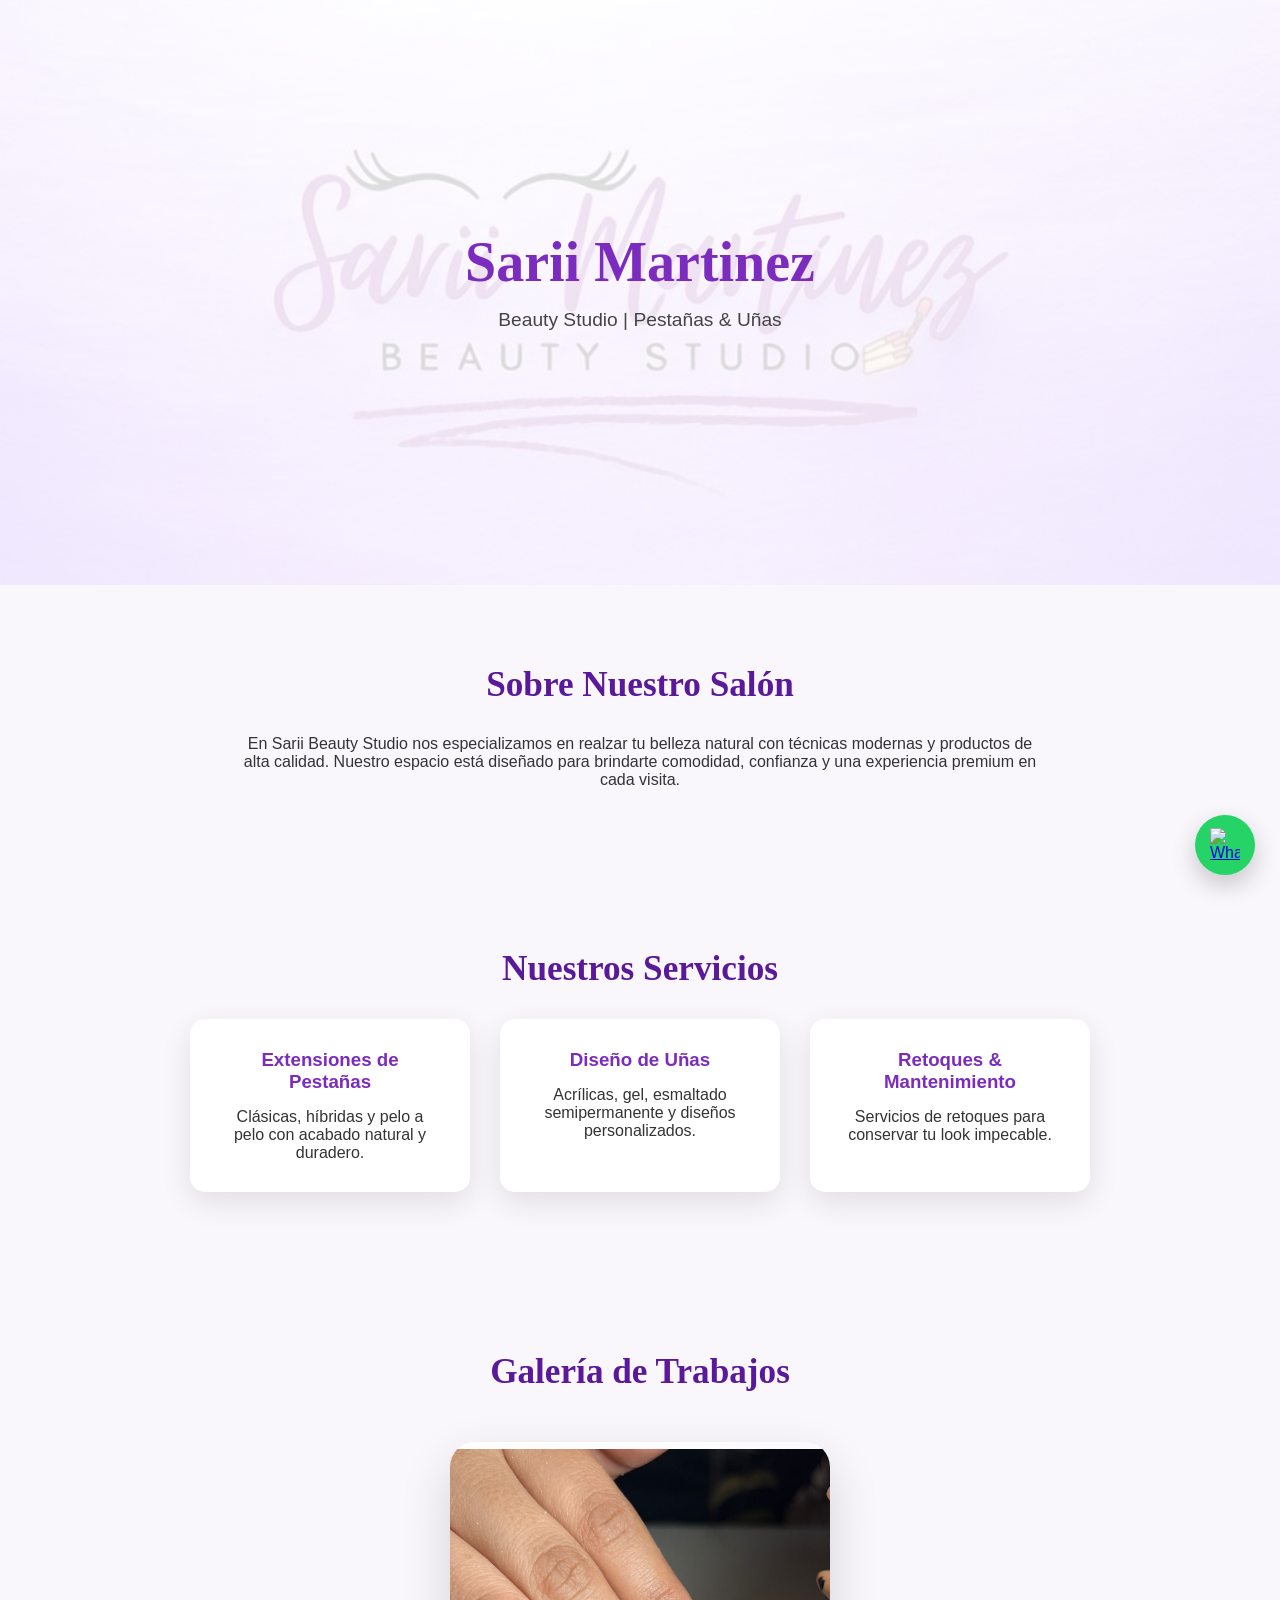
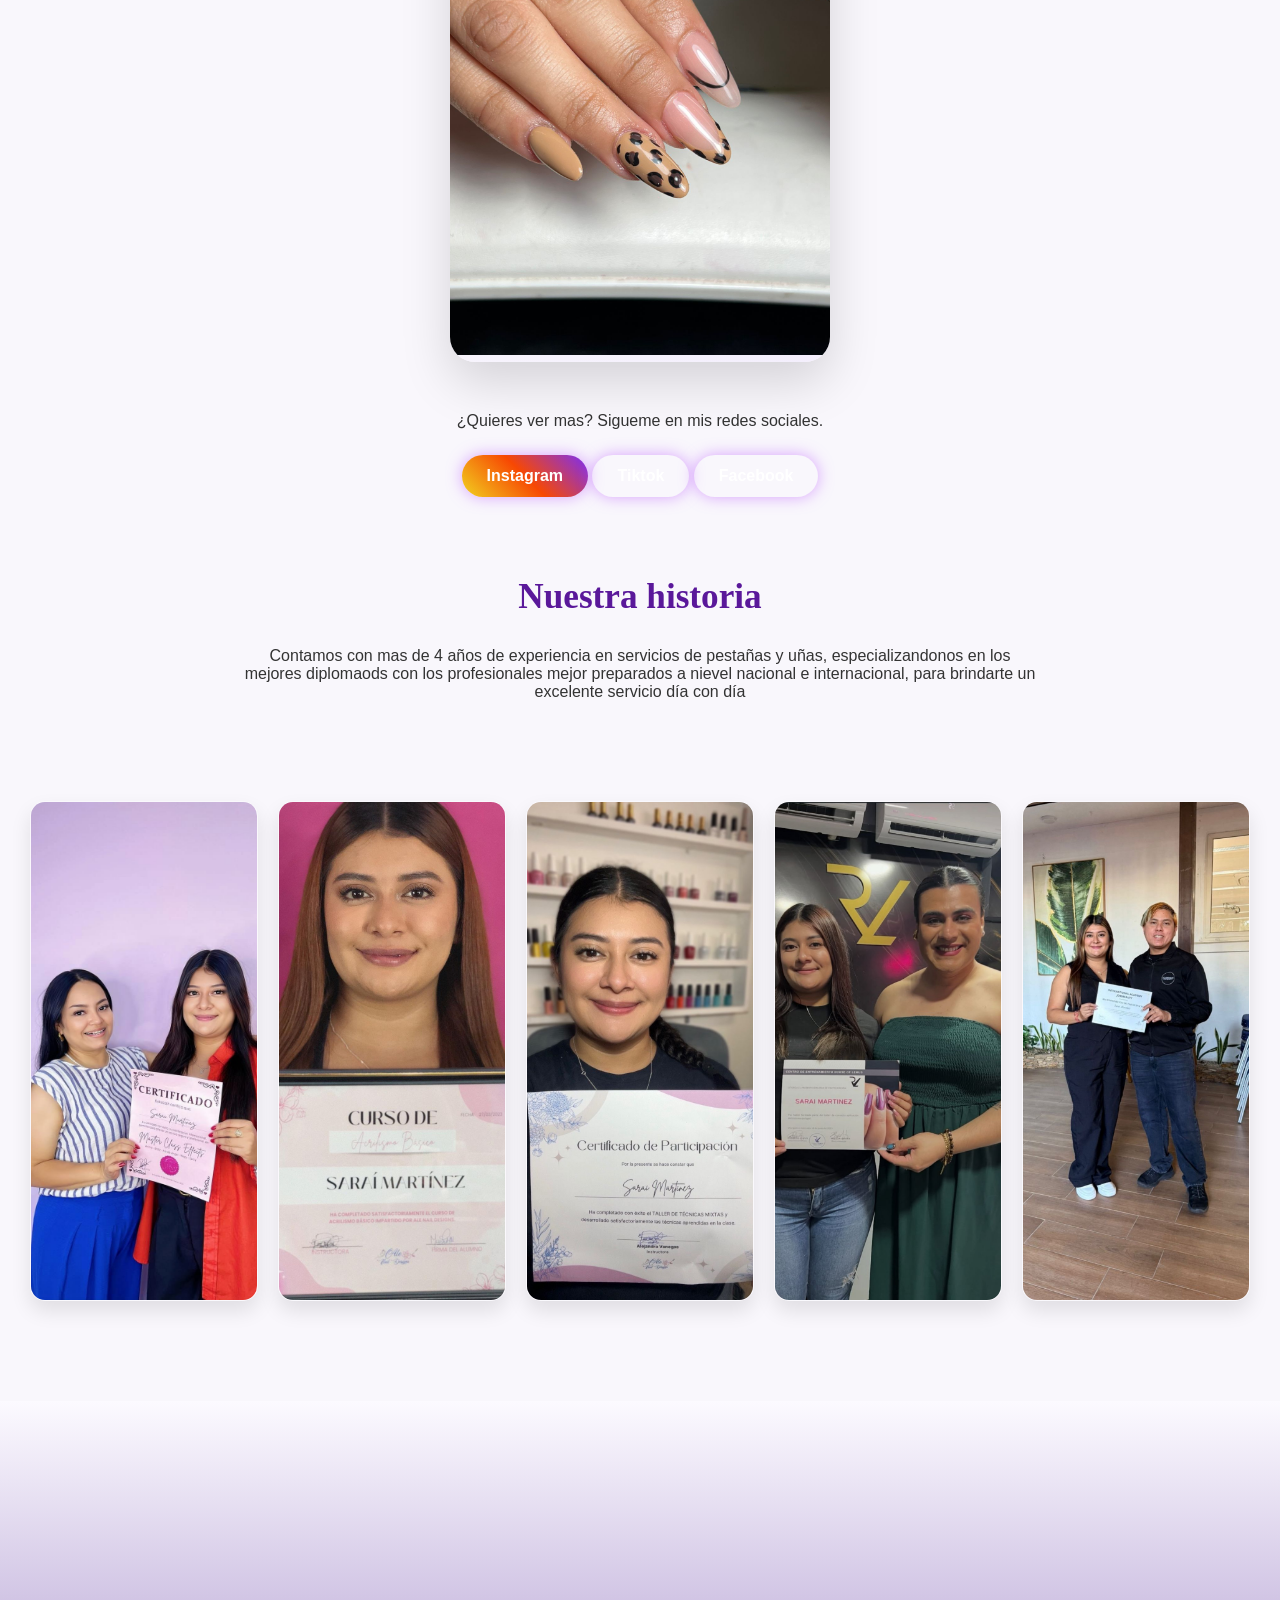
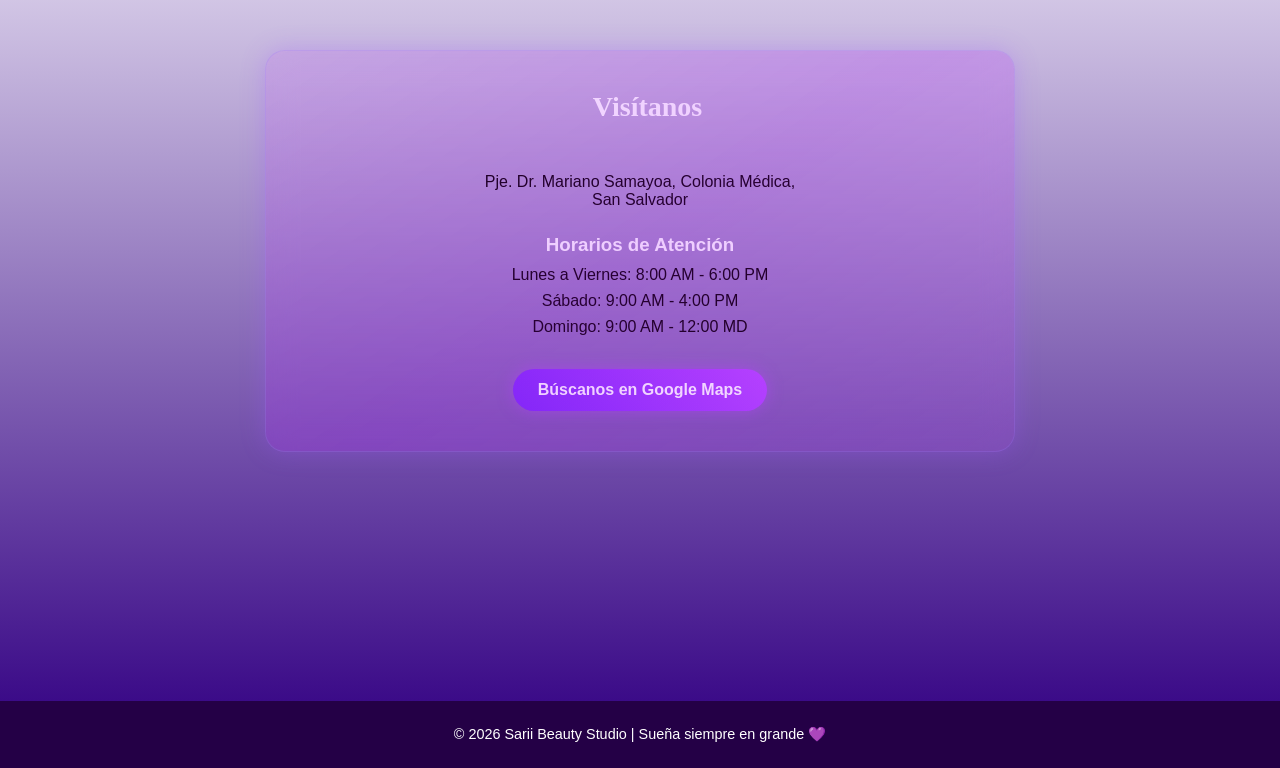
==== commit ca3a5223: "Add files via upload" ====
--- a/index.html
+++ b/index.html
@@ -43,7 +43,7 @@
 
             <div class="card">
                 <h3>Extensiones de Pestañas</h3>
-                <p>Clásicas, híbridas y volumen ruso con acabado natural y duradero.</p>
+                <p>Clásicas, híbridas y pelo a pelo con acabado natural y duradero.</p>
             </div>
 
             <div class="card">
@@ -53,13 +53,13 @@
 
             <div class="card">
                 <h3>Retoques & Mantenimiento</h3>
-                <p>Servicios de mantenimiento para conservar tu look impecable.</p>
+                <p>Servicios de retoques para conservar tu look impecable.</p>
             </div>
 
         </div>
     </section>
 
-<!-- CARRUSEL PREMIUM -->
+<!-- CARRUSEL DE TRABAJOS -->
 <section class="carousel-section fade-in">
     <h2>Galería de Trabajos</h2>
     <div class="carousel">
@@ -70,8 +70,38 @@
         <img class="carousel-img" src="images/Diplomados.jpeg">
 </div>
 
+<!-- BOTONES DE REDES SOCIALES -->
+<p>¿Quieres ver mas? Sigueme en mis redes sociales.</p>
+<a href="https://www.instagram.com/sarii_beautystudio/" target="_blank" class="boton-instagram">
+    Instagram
+</a>
+<a href="https://www.tiktok.com/@_sariimartinez2/" target="_blank" class="boton-tiktok">
+    Tiktok
+</a>
+<a href="https://www.facebook.com/makeupbysarii/" target="_blank" class="boton-facebook">
+    Facebook
+</a>
+
+ <!-- SOBRE NOSOTROS -->
+    <section class="about fade-in">
+        <div class="container">
+            <h2>Nuestra historia</h2>
+            <p>
+                Contamos con mas de 4 años de experiencia en servicios de pestañas y uñas, especializandonos en los mejores diplomaods con los profesionales mejor preparados
+                a nievel nacional e internacional, para brindarte un excelente servicio día con día</p>
+        </div>
+    </section>
+
+<!-- CONTENEDOR DE DIPLOMAS -->
+    <div class="contenedor-fotos">
+  <img src="images/diploma1.jpeg" alt="Foto 1">
+  <img src="images/diploma2.jpeg" alt="Foto 2">
+  <img src="images/diploma3.jpeg" alt="Foto 3">
+  <img src="images/diploma4.jpeg" alt="Foto 4">
+  <img src="images/diploma5.jpeg" alt="Foto 5">
+</div>
+     
 </section>
-
      <section class="ubicacion">
     <div class="ubicacion-card">
 
@@ -84,9 +114,9 @@
 
         <div class="horarios">
             <h3>Horarios de Atención</h3>
-            <p>Lunes a Viernes: 9:00 AM - 6:00 PM</p>
+            <p>Lunes a Viernes: 8:00 AM - 6:00 PM</p>
             <p>Sábado: 9:00 AM - 4:00 PM</p>
-            <p>Domingo: Cerrado</p>
+            <p>Domingo: 9:00 AM - 12:00 MD</p>
         </div>
 
         <!-- BOTÓN GOOGLE MAPS -->
@@ -96,20 +126,13 @@
            Búscanos en Google Maps
         </a>
 
-        <!-- <div class="mapa">
-            <iframe 
-                src="https://www.google.com/maps?q=Pje.+Dr.+Mariano+Samayoa,+Colonia+Medica,+San+Salvador&output=embed"
-                loading="lazy">
-            </iframe>
-        </div> -->
-
     </div>
 </section>
 
 
     <!-- FOOTER -->
     <footer>
-        <p>© 2026 Sarii Beauty Studio | Experiencia Premium en Belleza 💜</p>
+        <p>© 2026 Sarii Beauty Studio | Sueña siempre en grande 💜</p>
     </footer>
 
     <!-- BOTÓN FLOTANTE WHATSAPP -->
--- a/styles.css
+++ b/styles.css
@@ -14,9 +14,9 @@
 
 /* HERO PREMIUM CON IMAGEN */
 .hero {
-    height: 90vh;
+    height: 65vh;
     background: linear-gradient(rgba(255,255,255,0.85), rgba(255,255,255,0.85)),
-                url("images/logo.bg.jpeg");
+                url("images/logo.bg2.jpeg");
     background-size: cover;
     background-position: center;
     display: flex;
@@ -204,6 +204,8 @@
     }
 }
 
+/*CAROUSEL DE IMAGENES DE TRABAJOS*/
+
 .carousel {
     position: relative;
     max-width: 380px;
@@ -233,8 +235,52 @@
 }
 
 
+/* CONTENEDOR DE DIPLOMAS*/
+  .contenedor-fotos {
+    display: flex;
+    justify-content: center; /* Centrado para que se vea más equilibrado */
+    flex-wrap: wrap;        /* Permite que bajen si no caben */
+    gap: 20px;              /* Espacio más generoso y elegante */
+    padding: 20px 0;
+}
+
+.contenedor-fotos img {
+    width: calc(20% - 20px); /* Ajustado al nuevo gap */
+    height: 500px;           /* Altura fija para uniformidad (opcional) */
+    object-fit: cover;
+    
+    /* Detalles estéticos */
+    border-radius: 15px;     /* Bordes redondeados modernos */
+    box-shadow: 0 10px 20px rgba(0, 0, 0, 0.1); /* Sombra suave y profunda */
+    border: 1px solid rgba(255, 255, 255, 0.2); /* Sutil borde para definir la forma */
+    
+    /* Transición suave para el efecto hover */
+    transition: transform 0.4s cubic-bezier(0.165, 0.84, 0.44, 1), 
+                box-shadow 0.4s ease;
+    cursor: pointer;
+}
+
+/* Efecto al pasar el ratón (Interacción elegante) */
+.contenedor-fotos img:hover {
+    transform: translateY(-8px) scale(1.02); /* Se eleva y crece un poco */
+    box-shadow: 0 20px 30px rgba(0, 0, 0, 0.15); /* La sombra se estira al "elevarse" */
+}
+
+@media (max-width: 900px) {
+    .contenedor-fotos img {
+        width: calc(45% - 10px); /* 2 fotos por fila en tablets */
+    }
+}
 
 @media (max-width: 600px) {
+    .contenedor-fotos {
+        gap: 15px;
+    }
+
+    .contenedor-fotos img {
+        width: 100%;    /* 1 foto por fila en móviles para que luzcan */
+        height: 200px;
+    }
 
     .location-card {
         padding: 40px 25px;
@@ -243,8 +289,8 @@
     .map-container iframe {
         height: 200px;
     }
-
-}
+}
+
 
 /* ===== UBICACIÓN CENTRADA PRO ===== */
 
@@ -254,7 +300,7 @@
     justify-content: center;
     align-items: center;
     padding: 60px 20px;
-    background: linear-gradient(to bottom, #f3eefc, #3b0b88);
+    background: linear-gradient(to bottom, #fcfaff, #3b0b88);
 }
 
 .ubicacion-card {
@@ -295,6 +341,9 @@
     100% { transform: translateX(100%) rotate(25deg); }
 }
 
+
+/*CUADRO DE HORARIOS DE ATENCION*/
+
 .ubicacion-header {
     display: flex;
     justify-content: center;
@@ -321,7 +370,7 @@
 }
 
 .ubicacion p {
-    color: #ddd;
+    color: #070000;
     margin: 8px 0;
 }
 
@@ -330,7 +379,7 @@
 }
 
 .horarios h3 {
-    color: #b84dff;
+    color: #ffffff;
     margin-bottom: 10px;
 }
 
@@ -386,5 +435,62 @@
     box-shadow: 0 0 25px rgba(184, 77, 255, 0.8);
 }
 
-
-
+/*BOTON DE INSTAGRAM*/
+
+.boton-instagram {
+ display: inline-block;
+    margin-top: 25px;
+    padding: 12px 25px;
+    border-radius: 30px;
+    text-decoration: none;
+    color: white;
+    background: linear-gradient(45deg, #f1d220, #f74803, #7b2ff7);
+    font-weight: bold;
+    transition: 0.3s ease;
+    box-shadow: 0 0 15px rgba(184, 77, 255, 0.5);
+}
+
+.boton-instagram:hover {
+   transform: translateY(-3px);
+    box-shadow: 0 0 25px rgba(184, 77, 255, 0.8);
+}
+
+/*BOTON DE TIKTOK*/
+
+.boton-tiktok {
+ display: inline-block;
+    margin-top: 25px;
+    padding: 12px 25px;
+    border-radius: 30px;
+    text-decoration: none;
+    color: white;
+    background: linear-gradient(45deg, #070000);
+    font-weight: bold;
+    transition: 0.3s ease;
+    box-shadow: 0 0 15px rgba(184, 77, 255, 0.5);
+}
+
+.boton-tiktok:hover {
+   transform: translateY(-3px);
+    box-shadow: 0 0 25px rgba(184, 77, 255, 0.8);
+}
+
+/*BOTON DE FACEBOOK*/
+
+.boton-facebook {
+ display: inline-block;
+    margin-top: 25px;
+    padding: 12px 25px;
+    border-radius: 30px;
+    text-decoration: none;
+    color: white;
+    background: linear-gradient(45deg, #1200b1);
+    font-weight: bold;
+    transition: 0.3s ease;
+    box-shadow: 0 0 15px rgba(184, 77, 255, 0.5);
+}
+
+.boton-facebook:hover {
+   transform: translateY(-3px);
+    box-shadow: 0 0 25px rgba(184, 77, 255, 0.8);
+}
